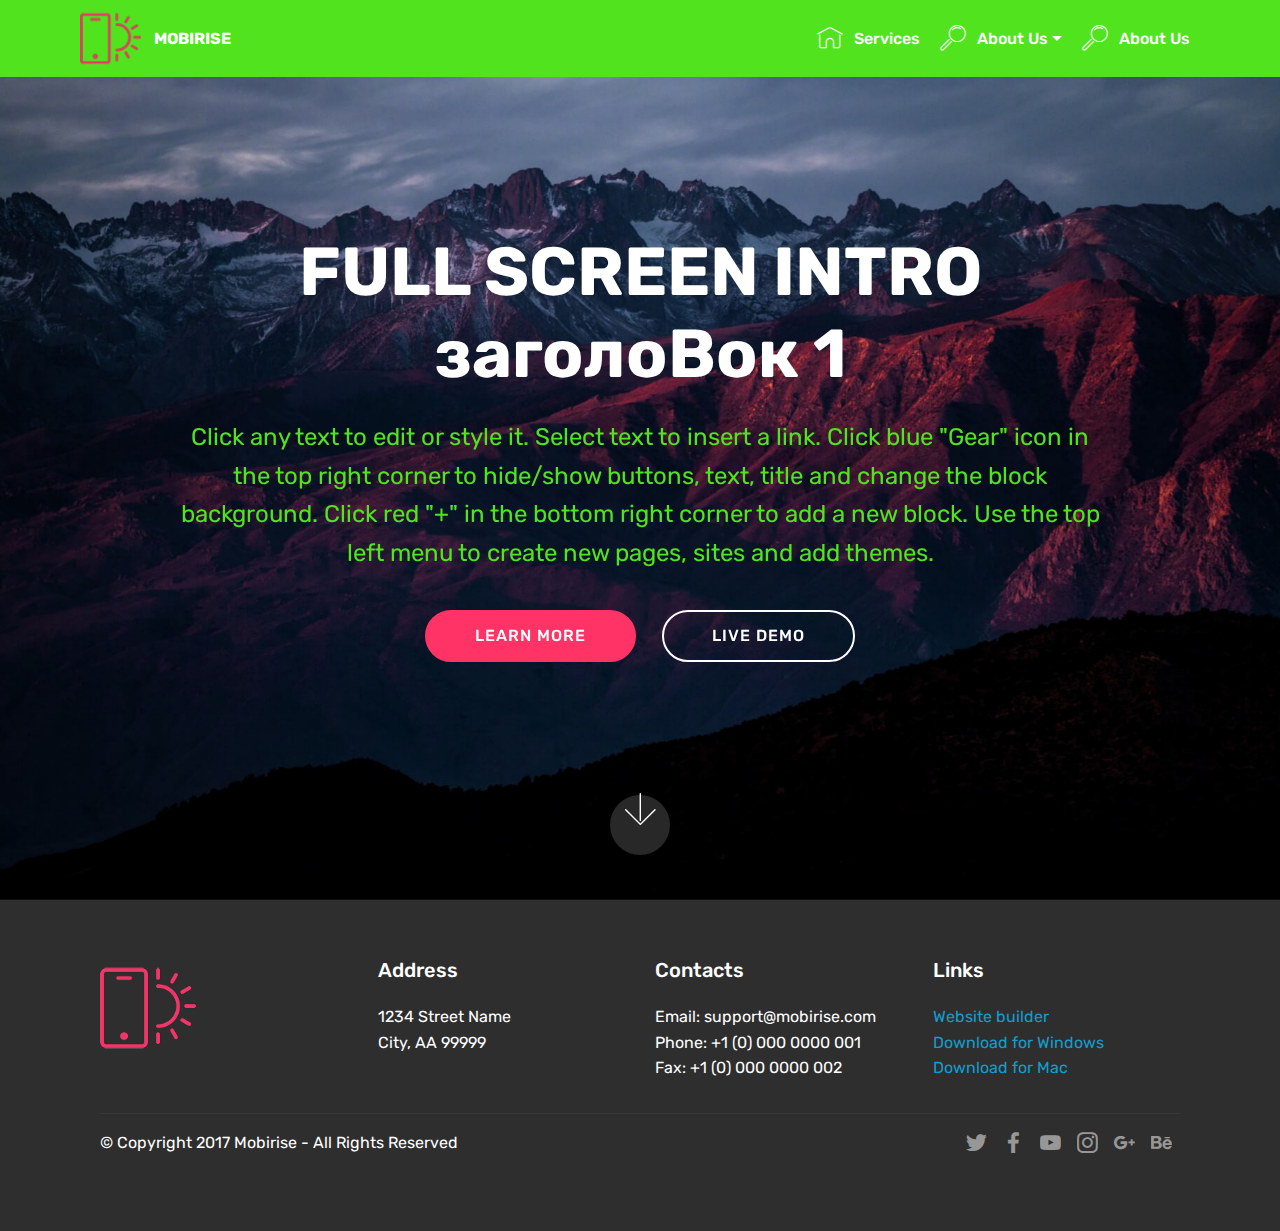
==== index.html @ ccd6b17e "create github pages" ====
<!DOCTYPE html>
<html >
<head>
  <!-- Site made with Mobirise Website Builder v4.7.7, https://mobirise.com -->
  <meta charset="UTF-8">
  <meta http-equiv="X-UA-Compatible" content="IE=edge">
  <meta name="generator" content="Mobirise v4.7.7, mobirise.com">
  <meta name="viewport" content="width=device-width, initial-scale=1, minimum-scale=1">
  <link rel="shortcut icon" href="assets/images/logo2.png" type="image/x-icon">
  <meta name="description" content="">
  <title>Home</title>
  <link rel="stylesheet" href="assets/web/assets/mobirise-icons/mobirise-icons.css">
  <link rel="stylesheet" href="assets/tether/tether.min.css">
  <link rel="stylesheet" href="assets/bootstrap/css/bootstrap.min.css">
  <link rel="stylesheet" href="assets/bootstrap/css/bootstrap-grid.min.css">
  <link rel="stylesheet" href="assets/bootstrap/css/bootstrap-reboot.min.css">
  <link rel="stylesheet" href="assets/socicon/css/styles.css">
  <link rel="stylesheet" href="assets/dropdown/css/style.css">
  <link rel="stylesheet" href="assets/theme/css/style.css">
  <link rel="stylesheet" href="assets/mobirise/css/mbr-additional.css" type="text/css">
  
  
  
</head>
<body>
  <section class="menu cid-qTkzRZLJNu" once="menu" id="menu1-0">

    

    <nav class="navbar navbar-expand beta-menu navbar-dropdown align-items-center navbar-fixed-top navbar-toggleable-sm">
        <button class="navbar-toggler navbar-toggler-right" type="button" data-toggle="collapse" data-target="#navbarSupportedContent" aria-controls="navbarSupportedContent" aria-expanded="false" aria-label="Toggle navigation">
            <div class="hamburger">
                <span></span>
                <span></span>
                <span></span>
                <span></span>
            </div>
        </button>
        <div class="menu-logo">
            <div class="navbar-brand">
                <span class="navbar-logo">
                    <a href="https://mobirise.com">
                         <img src="assets/images/logo2.png" alt="Mobirise" style="height: 3.8rem;">
                    </a>
                </span>
                <span class="navbar-caption-wrap">
                    <a class="navbar-caption text-white display-4" href="https://mobirise.com">
                        MOBIRISE
                    </a>
                </span>
            </div>
        </div>
        <div class="collapse navbar-collapse" id="navbarSupportedContent">
            <ul class="navbar-nav nav-dropdown nav-right" data-app-modern-menu="true"><li class="nav-item">
                    <a class="nav-link link text-white display-4" href="index.html">
                        <span class="mbri-home mbr-iconfont mbr-iconfont-btn"></span>
                        Services
                    </a>
                </li>
                <li class="nav-item dropdown">
                    <a class="nav-link link text-white dropdown-toggle display-4" href="https://mobirise.com" data-toggle="dropdown-submenu" aria-expanded="false">
                        <span class="mbri-search mbr-iconfont mbr-iconfont-btn"></span>
                        About Us
                    </a><div class="dropdown-menu"><a class="text-white dropdown-item display-4" href="https://mobirise.com">New Item</a></div>
                </li><li class="nav-item"><a class="nav-link link text-white display-4" href="page1.html" aria-expanded="false">
                        <span class="mbri-search mbr-iconfont mbr-iconfont-btn"></span>
                        About Us
                    </a></li></ul>
            
        </div>
    </nav>
</section>

<section class="engine"><a href="https://mobirise.me/v">free html templates</a></section><section class="cid-qTkA127IK8 mbr-fullscreen mbr-parallax-background" id="header2-1">

    

    

    <div class="container align-center">
        <div class="row justify-content-md-center">
            <div class="mbr-white col-md-10">
                <h1 class="mbr-section-title mbr-bold pb-3 mbr-fonts-style display-1">
                    FULL SCREEN INTRO<br>заголоВок 1 
                </h1>
                
                <p class="mbr-text pb-3 mbr-fonts-style display-5">
                    Click any text to edit or style it. Select text to insert a link. Click blue "Gear" icon in the top right corner to hide/show buttons, text, title and change the block background. Click red "+" in the bottom right corner to add a new block. Use the top left menu to create new pages, sites and add themes.
                </p>
                <div class="mbr-section-btn"><a class="btn btn-md btn-secondary display-4" href="https://mobirise.com">LEARN MORE</a>
                    <a class="btn btn-md btn-white-outline display-4" href="https://mobirise.com">LIVE DEMO</a></div>
            </div>
        </div>
    </div>
    <div class="mbr-arrow hidden-sm-down" aria-hidden="true">
        <a href="#next">
            <i class="mbri-down mbr-iconfont"></i>
        </a>
    </div>
</section>

<section class="cid-qTkAaeaxX5" id="footer1-2">

    

    

    <div class="container">
        <div class="media-container-row content text-white">
            <div class="col-12 col-md-3">
                <div class="media-wrap">
                    <a href="https://mobirise.com/">
                        <img src="assets/images/logo2.png" alt="Mobirise">
                    </a>
                </div>
            </div>
            <div class="col-12 col-md-3 mbr-fonts-style display-7">
                <h5 class="pb-3">
                    Address
                </h5>
                <p class="mbr-text">
                    1234 Street Name
                    <br>City, AA 99999
                </p>
            </div>
            <div class="col-12 col-md-3 mbr-fonts-style display-7">
                <h5 class="pb-3">
                    Contacts
                </h5>
                <p class="mbr-text">
                    Email: support@mobirise.com
                    <br>Phone: +1 (0) 000 0000 001
                    <br>Fax: +1 (0) 000 0000 002
                </p>
            </div>
            <div class="col-12 col-md-3 mbr-fonts-style display-7">
                <h5 class="pb-3">
                    Links
                </h5>
                <p class="mbr-text">
                    <a class="text-primary" href="https://mobirise.com/">Website builder</a>
                    <br><a class="text-primary" href="https://mobirise.com/mobirise-free-win.zip">Download for Windows</a>
                    <br><a class="text-primary" href="https://mobirise.com/mobirise-free-mac.zip">Download for Mac</a>
                </p>
            </div>
        </div>
        <div class="footer-lower">
            <div class="media-container-row">
                <div class="col-sm-12">
                    <hr>
                </div>
            </div>
            <div class="media-container-row mbr-white">
                <div class="col-sm-6 copyright">
                    <p class="mbr-text mbr-fonts-style display-7">
                        © Copyright 2017 Mobirise - All Rights Reserved
                    </p>
                </div>
                <div class="col-md-6">
                    <div class="social-list align-right">
                        <div class="soc-item">
                            <a href="https://twitter.com/mobirise" target="_blank">
                                <span class="socicon-twitter socicon mbr-iconfont mbr-iconfont-social"></span>
                            </a>
                        </div>
                        <div class="soc-item">
                            <a href="https://www.facebook.com/pages/Mobirise/1616226671953247" target="_blank">
                                <span class="socicon-facebook socicon mbr-iconfont mbr-iconfont-social"></span>
                            </a>
                        </div>
                        <div class="soc-item">
                            <a href="https://www.youtube.com/c/mobirise" target="_blank">
                                <span class="socicon-youtube socicon mbr-iconfont mbr-iconfont-social"></span>
                            </a>
                        </div>
                        <div class="soc-item">
                            <a href="https://instagram.com/mobirise" target="_blank">
                                <span class="socicon-instagram socicon mbr-iconfont mbr-iconfont-social"></span>
                            </a>
                        </div>
                        <div class="soc-item">
                            <a href="https://plus.google.com/u/0/+Mobirise" target="_blank">
                                <span class="socicon-googleplus socicon mbr-iconfont mbr-iconfont-social"></span>
                            </a>
                        </div>
                        <div class="soc-item">
                            <a href="https://www.behance.net/Mobirise" target="_blank">
                                <span class="socicon-behance socicon mbr-iconfont mbr-iconfont-social"></span>
                            </a>
                        </div>
                    </div>
                </div>
            </div>
        </div>
    </div>
</section>


  <script src="assets/web/assets/jquery/jquery.min.js"></script>
  <script src="assets/popper/popper.min.js"></script>
  <script src="assets/tether/tether.min.js"></script>
  <script src="assets/bootstrap/js/bootstrap.min.js"></script>
  <script src="assets/dropdown/js/script.min.js"></script>
  <script src="assets/touchswipe/jquery.touch-swipe.min.js"></script>
  <script src="assets/parallax/jarallax.min.js"></script>
  <script src="assets/smoothscroll/smooth-scroll.js"></script>
  <script src="assets/theme/js/script.js"></script>
  
  
</body>
</html>
---- assets/web/assets/mobirise-icons/mobirise-icons.css ----
@font-face {
  font-family: 'MobiriseIcons';
  src:  url('mobirise-icons.eot?spat4u');
  src:  url('mobirise-icons.eot?spat4u#iefix') format('embedded-opentype'),
    url('mobirise-icons.ttf?spat4u') format('truetype'),
    url('mobirise-icons.woff?spat4u') format('woff'),
    url('mobirise-icons.svg?spat4u#MobiriseIcons') format('svg');
  font-weight: normal;
  font-style: normal;
}

[class^="mbri-"], [class*=" mbri-"] {
  /* use !important to prevent issues with browser extensions that change fonts */
  font-family: MobiriseIcons !important;
  speak: none;
  font-style: normal;
  font-weight: normal;
  font-variant: normal;
  text-transform: none;
  line-height: 1;

  /* Better Font Rendering =========== */
  -webkit-font-smoothing: antialiased;
  -moz-osx-font-smoothing: grayscale;
}

.mbri-add-submenu:before {
  content: "\e900";
}
.mbri-alert:before {
  content: "\e901";
}
.mbri-align-center:before {
  content: "\e902";
}
.mbri-align-justify:before {
  content: "\e903";
}
.mbri-align-left:before {
  content: "\e904";
}
.mbri-align-right:before {
  content: "\e905";
}
.mbri-android:before {
  content: "\e906";
}
.mbri-apple:before {
  content: "\e907";
}
.mbri-arrow-down:before {
  content: "\e908";
}
.mbri-arrow-next:before {
  content: "\e909";
}
.mbri-arrow-prev:before {
  content: "\e90a";
}
.mbri-arrow-up:before {
  content: "\e90b";
}
.mbri-bold:before {
  content: "\e90c";
}
.mbri-bookmark:before {
  content: "\e90d";
}
.mbri-bootstrap:before {
  content: "\e90e";
}
.mbri-briefcase:before {
  content: "\e90f";
}
.mbri-browse:before {
  content: "\e910";
}
.mbri-bulleted-list:before {
  content: "\e911";
}
.mbri-calendar:before {
  content: "\e912";
}
.mbri-camera:before {
  content: "\e913";
}
.mbri-cart-add:before {
  content: "\e914";
}
.mbri-cart-full:before {
  content: "\e915";
}
.mbri-cash:before {
  content: "\e916";
}
.mbri-change-style:before {
  content: "\e917";
}
.mbri-chat:before {
  content: "\e918";
}
.mbri-clock:before {
  content: "\e919";
}
.mbri-close:before {
  content: "\e91a";
}
.mbri-cloud:before {
  content: "\e91b";
}
.mbri-code:before {
  content: "\e91c";
}
.mbri-contact-form:before {
  content: "\e91d";
}
.mbri-credit-card:before {
  content: "\e91e";
}
.mbri-cursor-click:before {
  content: "\e91f";
}
.mbri-cust-feedback:before {
  content: "\e920";
}
.mbri-database:before {
  content: "\e921";
}
.mbri-delivery:before {
  content: "\e922";
}
.mbri-desktop:before {
  content: "\e923";
}
.mbri-devices:before {
  content: "\e924";
}
.mbri-down:before {
  content: "\e925";
}
.mbri-download:before {
  content: "\e989";
}
.mbri-drag-n-drop:before {
  content: "\e927";
}
.mbri-drag-n-drop2:before {
  content: "\e928";
}
.mbri-edit:before {
  content: "\e929";
}
.mbri-edit2:before {
  content: "\e92a";
}
.mbri-error:before {
  content: "\e92b";
}
.mbri-extension:before {
  content: "\e92c";
}
.mbri-features:before {
  content: "\e92d";
}
.mbri-file:before {
  content: "\e92e";
}
.mbri-flag:before {
  content: "\e92f";
}
.mbri-folder:before {
  content: "\e930";
}
.mbri-gift:before {
  content: "\e931";
}
.mbri-github:before {
  content: "\e932";
}
.mbri-globe:before {
  content: "\e933";
}
.mbri-globe-2:before {
  content: "\e934";
}
.mbri-growing-chart:before {
  content: "\e935";
}
.mbri-hearth:before {
  content: "\e936";
}
.mbri-help:before {
  content: "\e937";
}
.mbri-home:before {
  content: "\e938";
}
.mbri-hot-cup:before {
  content: "\e939";
}
.mbri-idea:before {
  content: "\e93a";
}
.mbri-image-gallery:before {
  content: "\e93b";
}
.mbri-image-slider:before {
  content: "\e93c";
}
.mbri-info:before {
  content: "\e93d";
}
.mbri-italic:before {
  content: "\e93e";
}
.mbri-key:before {
  content: "\e93f";
}
.mbri-laptop:before {
  content: "\e940";
}
.mbri-layers:before {
  content: "\e941";
}
.mbri-left-right:before {
  content: "\e942";
}
.mbri-left:before {
  content: "\e943";
}
.mbri-letter:before {
  content: "\e944";
}
.mbri-like:before {
  content: "\e945";
}
.mbri-link:before {
  content: "\e946";
}
.mbri-lock:before {
  content: "\e947";
}
.mbri-login:before {
  content: "\e948";
}
.mbri-logout:before {
  content: "\e949";
}
.mbri-magic-stick:before {
  content: "\e94a";
}
.mbri-map-pin:before {
  content: "\e94b";
}
.mbri-menu:before {
  content: "\e94c";
}
.mbri-mobile:before {
  content: "\e94d";
}
.mbri-mobile2:before {
  content: "\e94e";
}
.mbri-mobirise:before {
  content: "\e94f";
}
.mbri-more-horizontal:before {
  content: "\e950";
}
.mbri-more-vertical:before {
  content: "\e951";
}
.mbri-music:before {
  content: "\e952";
}
.mbri-new-file:before {
  content: "\e953";
}
.mbri-numbered-list:before {
  content: "\e954";
}
.mbri-opened-folder:before {
  content: "\e955";
}
.mbri-pages:before {
  content: "\e956";
}
.mbri-paper-plane:before {
  content: "\e957";
}
.mbri-paperclip:before {
  content: "\e958";
}
.mbri-photo:before {
  content: "\e959";
}
.mbri-photos:before {
  content: "\e95a";
}
.mbri-pin:before {
  content: "\e95b";
}
.mbri-play:before {
  content: "\e95c";
}
.mbri-plus:before {
  content: "\e95d";
}
.mbri-preview:before {
  content: "\e95e";
}
.mbri-print:before {
  content: "\e95f";
}
.mbri-protect:before {
  content: "\e960";
}
.mbri-question:before {
  content: "\e961";
}
.mbri-quote-left:before {
  content: "\e962";
}
.mbri-quote-right:before {
  content: "\e963";
}
.mbri-refresh:before {
  content: "\e964";
}
.mbri-responsive:before {
  content: "\e965";
}
.mbri-right:before {
  content: "\e966";
}
.mbri-rocket:before {
  content: "\e967";
}
.mbri-sad-face:before {
  content: "\e968";
}
.mbri-sale:before {
  content: "\e969";
}
.mbri-save:before {
  content: "\e96a";
}
.mbri-search:before {
  content: "\e96b";
}
.mbri-setting:before {
  content: "\e96c";
}
.mbri-setting2:before {
  content: "\e96d";
}
.mbri-setting3:before {
  content: "\e96e";
}
.mbri-share:before {
  content: "\e96f";
}
.mbri-shopping-bag:before {
  content: "\e970";
}
.mbri-shopping-basket:before {
  content: "\e971";
}
.mbri-shopping-cart:before {
  content: "\e972";
}
.mbri-sites:before {
  content: "\e973";
}
.mbri-smile-face:before {
  content: "\e974";
}
.mbri-speed:before {
  content: "\e975";
}
.mbri-star:before {
  content: "\e976";
}
.mbri-success:before {
  content: "\e977";
}
.mbri-sun:before {
  content: "\e978";
}
.mbri-sun2:before {
  content: "\e979";
}
.mbri-tablet:before {
  content: "\e97a";
}
.mbri-tablet-vertical:before {
  content: "\e97b";
}
.mbri-target:before {
  content: "\e97c";
}
.mbri-timer:before {
  content: "\e97d";
}
.mbri-to-ftp:before {
  content: "\e97e";
}
.mbri-to-local-drive:before {
  content: "\e97f";
}
.mbri-touch-swipe:before {
  content: "\e980";
}
.mbri-touch:before {
  content: "\e981";
}
.mbri-trash:before {
  content: "\e982";
}
.mbri-underline:before {
  content: "\e983";
}
.mbri-unlink:before {
  content: "\e984";
}
.mbri-unlock:before {
  content: "\e985";
}
.mbri-up-down:before {
  content: "\e986";
}
.mbri-up:before {
  content: "\e987";
}
.mbri-update:before {
  content: "\e988";
}
.mbri-upload:before {
 content: "\e926"; 
}
.mbri-user:before {
  content: "\e98a";
}
.mbri-user2:before {
  content: "\e98b";
}
.mbri-users:before {
  content: "\e98c";
}
.mbri-video:before {
  content: "\e98d";
}
.mbri-video-play:before {
  content: "\e98e";
}
.mbri-watch:before {
  content: "\e98f";
}
.mbri-website-theme:before {
  content: "\e990";
}
.mbri-wifi:before {
  content: "\e991";
}
.mbri-windows:before {
  content: "\e992";
}
.mbri-zoom-out:before {
  content: "\e993";
}
.mbri-redo:before {
  content: "\e994";
}
.mbri-undo:before {
  content: "\e995";
}
---- assets/socicon/css/styles.css ----
@charset "UTF-8";

@font-face {
  font-family: "socicon";
  src:url("../fonts/socicon.eot");
  src:url("../fonts/socicon.eot?#iefix") format("embedded-opentype"),
    url("../fonts/socicon.woff") format("woff"),
    url("../fonts/socicon.ttf") format("truetype"),
    url("../fonts/socicon.svg#socicon") format("svg");
  font-weight: normal;
  font-style: normal;

}

[data-icon]:before {
  font-family: "socicon" !important;
  content: attr(data-icon);
  font-style: normal !important;
  font-weight: normal !important;
  font-variant: normal !important;
  text-transform: none !important;
  speak: none;
  line-height: 1;
  -webkit-font-smoothing: antialiased;
  -moz-osx-font-smoothing: grayscale;
}

[class^="socicon-"]:before,
[class*=" socicon-"]:before {
  font-family: "socicon" !important;
  font-style: normal !important;
  font-weight: normal !important;
  font-variant: normal !important;
  text-transform: none !important;
  speak: none;
  line-height: 1;
  -webkit-font-smoothing: antialiased;
  -moz-osx-font-smoothing: grayscale;
}

.socicon-modelmayhem:before {
  content: "\e000";
}
.socicon-mixcloud:before {
  content: "\e001";
}
.socicon-drupal:before {
  content: "\e002";
}
.socicon-swarm:before {
  content: "\e003";
}
.socicon-istock:before {
  content: "\e004";
}
.socicon-yammer:before {
  content: "\e005";
}
.socicon-ello:before {
  content: "\e006";
}
.socicon-stackoverflow:before {
  content: "\e007";
}
.socicon-persona:before {
  content: "\e008";
}
.socicon-triplej:before {
  content: "\e009";
}
.socicon-houzz:before {
  content: "\e00a";
}
.socicon-rss:before {
  content: "\e00b";
}
.socicon-paypal:before {
  content: "\e00c";
}
.socicon-odnoklassniki:before {
  content: "\e00d";
}
.socicon-airbnb:before {
  content: "\e00e";
}
.socicon-periscope:before {
  content: "\e00f";
}
.socicon-outlook:before {
  content: "\e010";
}
.socicon-coderwall:before {
  content: "\e011";
}
.socicon-tripadvisor:before {
  content: "\e012";
}
.socicon-appnet:before {
  content: "\e013";
}
.socicon-goodreads:before {
  content: "\e014";
}
.socicon-tripit:before {
  content: "\e015";
}
.socicon-lanyrd:before {
  content: "\e016";
}
.socicon-slideshare:before {
  content: "\e017";
}
.socicon-buffer:before {
  content: "\e018";
}
.socicon-disqus:before {
  content: "\e019";
}
.socicon-vkontakte:before {
  content: "\e01a";
}
.socicon-whatsapp:before {
  content: "\e01b";
}
.socicon-patreon:before {
  content: "\e01c";
}
.socicon-storehouse:before {
  content: "\e01d";
}
.socicon-pocket:before {
  content: "\e01e";
}
.socicon-mail:before {
  content: "\e01f";
}
.socicon-blogger:before {
  content: "\e020";
}
.socicon-technorati:before {
  content: "\e021";
}
.socicon-reddit:before {
  content: "\e022";
}
.socicon-dribbble:before {
  content: "\e023";
}
.socicon-stumbleupon:before {
  content: "\e024";
}
.socicon-digg:before {
  content: "\e025";
}
.socicon-envato:before {
  content: "\e026";
}
.socicon-behance:before {
  content: "\e027";
}
.socicon-delicious:before {
  content: "\e028";
}
.socicon-deviantart:before {
  content: "\e029";
}
.socicon-forrst:before {
  content: "\e02a";
}
.socicon-play:before {
  content: "\e02b";
}
.socicon-zerply:before {
  content: "\e02c";
}
.socicon-wikipedia:before {
  content: "\e02d";
}
.socicon-apple:before {
  content: "\e02e";
}
.socicon-flattr:before {
  content: "\e02f";
}
.socicon-github:before {
  content: "\e030";
}
.socicon-renren:before {
  content: "\e031";
}
.socicon-friendfeed:before {
  content: "\e032";
}
.socicon-newsvine:before {
  content: "\e033";
}
.socicon-identica:before {
  content: "\e034";
}
.socicon-bebo:before {
  content: "\e035";
}
.socicon-zynga:before {
  content: "\e036";
}
.socicon-steam:before {
  content: "\e037";
}
.socicon-xbox:before {
  content: "\e038";
}
.socicon-windows:before {
  content: "\e039";
}
.socicon-qq:before {
  content: "\e03a";
}
.socicon-douban:before {
  content: "\e03b";
}
.socicon-meetup:before {
  content: "\e03c";
}
.socicon-playstation:before {
  content: "\e03d";
}
.socicon-android:before {
  content: "\e03e";
}
.socicon-snapchat:before {
  content: "\e03f";
}
.socicon-twitter:before {
  content: "\e040";
}
.socicon-facebook:before {
  content: "\e041";
}
.socicon-googleplus:before {
  content: "\e042";
}
.socicon-pinterest:before {
  content: "\e043";
}
.socicon-foursquare:before {
  content: "\e044";
}
.socicon-yahoo:before {
  content: "\e045";
}
.socicon-skype:before {
  content: "\e046";
}
.socicon-yelp:before {
  content: "\e047";
}
.socicon-feedburner:before {
  content: "\e048";
}
.socicon-linkedin:before {
  content: "\e049";
}
.socicon-viadeo:before {
  content: "\e04a";
}
.socicon-xing:before {
  content: "\e04b";
}
.socicon-myspace:before {
  content: "\e04c";
}
.socicon-soundcloud:before {
  content: "\e04d";
}
.socicon-spotify:before {
  content: "\e04e";
}
.socicon-grooveshark:before {
  content: "\e04f";
}
.socicon-lastfm:before {
  content: "\e050";
}
.socicon-youtube:before {
  content: "\e051";
}
.socicon-vimeo:before {
  content: "\e052";
}
.socicon-dailymotion:before {
  content: "\e053";
}
.socicon-vine:before {
  content: "\e054";
}
.socicon-flickr:before {
  content: "\e055";
}
.socicon-500px:before {
  content: "\e056";
}
.socicon-wordpress:before {
  content: "\e058";
}
.socicon-tumblr:before {
  content: "\e059";
}
.socicon-twitch:before {
  content: "\e05a";
}
.socicon-8tracks:before {
  content: "\e05b";
}
.socicon-amazon:before {
  content: "\e05c";
}
.socicon-icq:before {
  content: "\e05d";
}
.socicon-smugmug:before {
  content: "\e05e";
}
.socicon-ravelry:before {
  content: "\e05f";
}
.socicon-weibo:before {
  content: "\e060";
}
.socicon-baidu:before {
  content: "\e061";
}
.socicon-angellist:before {
  content: "\e062";
}
.socicon-ebay:before {
  content: "\e063";
}
.socicon-imdb:before {
  content: "\e064";
}
.socicon-stayfriends:before {
  content: "\e065";
}
.socicon-residentadvisor:before {
  content: "\e066";
}
.socicon-google:before {
  content: "\e067";
}
.socicon-yandex:before {
  content: "\e068";
}
.socicon-sharethis:before {
  content: "\e069";
}
.socicon-bandcamp:before {
  content: "\e06a";
}
.socicon-itunes:before {
  content: "\e06b";
}
.socicon-deezer:before {
  content: "\e06c";
}
.socicon-telegram:before {
  content: "\e06e";
}
.socicon-openid:before {
  content: "\e06f";
}
.socicon-amplement:before {
  content: "\e070";
}
.socicon-viber:before {
  content: "\e071";
}
.socicon-zomato:before {
  content: "\e072";
}
.socicon-draugiem:before {
  content: "\e074";
}
.socicon-endomodo:before {
  content: "\e075";
}
.socicon-filmweb:before {
  content: "\e076";
}
.socicon-stackexchange:before {
  content: "\e077";
}
.socicon-wykop:before {
  content: "\e078";
}
.socicon-teamspeak:before {
  content: "\e079";
}
.socicon-teamviewer:before {
  content: "\e07a";
}
.socicon-ventrilo:before {
  content: "\e07b";
}
.socicon-younow:before {
  content: "\e07c";
}
.socicon-raidcall:before {
  content: "\e07d";
}
.socicon-mumble:before {
  content: "\e07e";
}
.socicon-medium:before {
  content: "\e06d";
}
.socicon-bebee:before {
  content: "\e07f";
}
.socicon-hitbox:before {
  content: "\e080";
}
.socicon-reverbnation:before {
  content: "\e081";
}
.socicon-formulr:before {
  content: "\e082";
}
.socicon-instagram:before {
  content: "\e057";
}
.socicon-battlenet:before {
  content: "\e083";
}
.socicon-chrome:before {
  content: "\e084";
}
.socicon-discord:before {
  content: "\e086";
}
.socicon-issuu:before {
  content: "\e087";
}
.socicon-macos:before {
  content: "\e088";
}
.socicon-firefox:before {
  content: "\e089";
}
.socicon-opera:before {
  content: "\e08d";
}
.socicon-keybase:before {
  content: "\e090";
}
.socicon-alliance:before {
  content: "\e091";
}
.socicon-livejournal:before {
  content: "\e092";
}
.socicon-googlephotos:before {
  content: "\e093";
}
.socicon-horde:before {
  content: "\e094";
}
.socicon-etsy:before {
  content: "\e095";
}
.socicon-zapier:before {
  content: "\e096";
}
.socicon-google-scholar:before {
  content: "\e097";
}
.socicon-researchgate:before {
  content: "\e098";
}
.socicon-wechat:before {
  content: "\e099";
}
.socicon-strava:before {
  content: "\e09a";
}
.socicon-line:before {
  content: "\e09b";
}
.socicon-lyft:before {
  content: "\e09c";
}
.socicon-uber:before {
  content: "\e09d";
}
.socicon-songkick:before {
  content: "\e09e";
}
.socicon-viewbug:before {
  content: "\e09f";
}
.socicon-googlegroups:before {
  content: "\e0a0";
}
.socicon-quora:before {
  content: "\e073";
}
.socicon-diablo:before {
  content: "\e085";
}
.socicon-blizzard:before {
  content: "\e0a1";
}
.socicon-hearthstone:before {
  content: "\e08b";
}
.socicon-heroes:before {
  content: "\e08a";
}
.socicon-overwatch:before {
  content: "\e08c";
}
.socicon-warcraft:before {
  content: "\e08e";
}
.socicon-starcraft:before {
  content: "\e08f";
}
.socicon-beam:before {
  content: "\e0a2";
}
.socicon-curse:before {
  content: "\e0a3";
}
.socicon-player:before {
  content: "\e0a4";
}
.socicon-streamjar:before {
  content: "\e0a5";
}
.socicon-nintendo:before {
  content: "\e0a6";
}
.socicon-hellocoton:before {
  content: "\e0a7";
}
---- assets/dropdown/css/style.css ----
.navbar-dropdown {
  left: 0;
  padding: 0;
  position: absolute;
  right: 0;
  top: 0;
  transition: all 0.45s ease;
  z-index: 1030;
  background: #282828; }
  .navbar-dropdown .navbar-logo {
    margin-right: 0.8rem;
    transition: margin 0.3s ease-in-out;
    vertical-align: middle; }
    .navbar-dropdown .navbar-logo img {
      height: 3.125rem;
      transition: all 0.3s ease-in-out; }
    .navbar-dropdown .navbar-logo.mbr-iconfont {
      font-size: 3.125rem;
      line-height: 3.125rem; }
  .navbar-dropdown .navbar-caption {
    font-weight: 700;
    white-space: normal;
    vertical-align: -4px;
    line-height: 3.125rem !important; }
    .navbar-dropdown .navbar-caption, .navbar-dropdown .navbar-caption:hover {
      color: inherit;
      text-decoration: none; }
  .navbar-dropdown .mbr-iconfont + .navbar-caption {
    vertical-align: -1px; }
  .navbar-dropdown.navbar-fixed-top {
    position: fixed; }
  .navbar-dropdown .navbar-brand span {
    vertical-align: -4px; }
  .navbar-dropdown.bg-color.transparent {
    background: none; }
  .navbar-dropdown.navbar-short .navbar-brand {
    padding: 0.625rem 0; }
    .navbar-dropdown.navbar-short .navbar-brand span {
      vertical-align: -1px; }
  .navbar-dropdown.navbar-short .navbar-caption {
    line-height: 2.375rem !important;
    vertical-align: -2px; }
  .navbar-dropdown.navbar-short .navbar-logo {
    margin-right: 0.5rem; }
    .navbar-dropdown.navbar-short .navbar-logo img {
      height: 2.375rem; }
    .navbar-dropdown.navbar-short .navbar-logo.mbr-iconfont {
      font-size: 2.375rem;
      line-height: 2.375rem; }
  .navbar-dropdown.navbar-short .mbr-table-cell {
    height: 3.625rem; }
  .navbar-dropdown .navbar-close {
    left: 0.6875rem;
    position: fixed;
    top: 0.75rem;
    z-index: 1000; }
  .navbar-dropdown .hamburger-icon {
    content: "";
    display: inline-block;
    vertical-align: middle;
    width: 16px;
    -webkit-box-shadow: 0 -6px 0 1px #282828,0 0 0 1px #282828,0 6px 0 1px #282828;
    -moz-box-shadow: 0 -6px 0 1px #282828,0 0 0 1px #282828,0 6px 0 1px #282828;
    box-shadow: 0 -6px 0 1px #282828,0 0 0 1px #282828,0 6px 0 1px #282828; }

.dropdown-menu .dropdown-toggle[data-toggle="dropdown-submenu"]::after {
  border-bottom: 0.35em solid transparent;
  border-left: 0.35em solid;
  border-right: 0;
  border-top: 0.35em solid transparent;
  margin-left: 0.3rem; }

.dropdown-menu .dropdown-item:focus {
  outline: 0; }

.nav-dropdown {
  font-size: 0.75rem;
  font-weight: 500;
  height: auto !important; }
  .nav-dropdown .nav-btn {
    padding-left: 1rem; }
  .nav-dropdown .link {
    margin: .667em 1.667em;
    font-weight: 500;
    padding: 0;
    transition: color .2s ease-in-out; }
    .nav-dropdown .link.dropdown-toggle {
      margin-right: 2.583em; }
      .nav-dropdown .link.dropdown-toggle::after {
        margin-left: .25rem;
        border-top: 0.35em solid;
        border-right: 0.35em solid transparent;
        border-left: 0.35em solid transparent;
        border-bottom: 0; }
      .nav-dropdown .link.dropdown-toggle[aria-expanded="true"] {
        margin: 0;
        padding: 0.667em 3.263em  0.667em 1.667em; }
  .nav-dropdown .link::after,
  .nav-dropdown .dropdown-item::after {
    color: inherit; }
  .nav-dropdown .btn {
    font-size: 0.75rem;
    font-weight: 700;
    letter-spacing: 0;
    margin-bottom: 0;
    padding-left: 1.25rem;
    padding-right: 1.25rem; }
  .nav-dropdown .dropdown-menu {
    border-radius: 0;
    border: 0;
    left: 0;
    margin: 0;
    padding-bottom: 1.25rem;
    padding-top: 1.25rem;
    position: relative; }
  .nav-dropdown .dropdown-submenu {
    margin-left: 0.125rem;
    top: 0; }
  .nav-dropdown .dropdown-item {
    font-weight: 500;
    line-height: 2;
    padding: 0.3846em 4.615em 0.3846em 1.5385em;
    position: relative;
    transition: color .2s ease-in-out, background-color .2s ease-in-out; }
    .nav-dropdown .dropdown-item::after {
      margin-top: -0.3077em;
      position: absolute;
      right: 1.1538em;
      top: 50%; }
    .nav-dropdown .dropdown-item:focus, .nav-dropdown .dropdown-item:hover {
      background: none; }

@media (max-width: 767px) {
  .nav-dropdown.navbar-toggleable-sm {
    bottom: 0;
    display: none;
    left: 0;
    overflow-x: hidden;
    position: fixed;
    top: 0;
    transform: translateX(-100%);
    -ms-transform: translateX(-100%);
    -webkit-transform: translateX(-100%);
    width: 18.75rem;
    z-index: 999; } }
.nav-dropdown.navbar-toggleable-xl {
  bottom: 0;
  display: none;
  left: 0;
  overflow-x: hidden;
  position: fixed;
  top: 0;
  transform: translateX(-100%);
  -ms-transform: translateX(-100%);
  -webkit-transform: translateX(-100%);
  width: 18.75rem;
  z-index: 999; }

.nav-dropdown-sm {
  display: block !important;
  overflow-x: hidden;
  overflow: auto;
  padding-top: 3.875rem; }
  .nav-dropdown-sm::after {
    content: "";
    display: block;
    height: 3rem;
    width: 100%; }
  .nav-dropdown-sm.collapse.in ~ .navbar-close {
    display: block !important; }
  .nav-dropdown-sm.collapsing, .nav-dropdown-sm.collapse.in {
    transform: translateX(0);
    -ms-transform: translateX(0);
    -webkit-transform: translateX(0);
    transition: all 0.25s ease-out;
    -webkit-transition: all 0.25s ease-out;
    background: #282828; }
  .nav-dropdown-sm.collapsing[aria-expanded="false"] {
    transform: translateX(-100%);
    -ms-transform: translateX(-100%);
    -webkit-transform: translateX(-100%); }
  .nav-dropdown-sm .nav-item {
    display: block;
    margin-left: 0 !important;
    padding-left: 0; }
  .nav-dropdown-sm .link,
  .nav-dropdown-sm .dropdown-item {
    border-top: 1px dotted rgba(255, 255, 255, 0.1);
    font-size: 0.8125rem;
    line-height: 1.6;
    margin: 0 !important;
    padding: 0.875rem 2.4rem 0.875rem 1.5625rem !important;
    position: relative;
    white-space: normal; }
    .nav-dropdown-sm .link:focus, .nav-dropdown-sm .link:hover,
    .nav-dropdown-sm .dropdown-item:focus,
    .nav-dropdown-sm .dropdown-item:hover {
      background: rgba(0, 0, 0, 0.2) !important;
      color: #c0a375; }
  .nav-dropdown-sm .nav-btn {
    position: relative;
    padding: 1.5625rem 1.5625rem 0 1.5625rem; }
    .nav-dropdown-sm .nav-btn::before {
      border-top: 1px dotted rgba(255, 255, 255, 0.1);
      content: "";
      left: 0;
      position: absolute;
      top: 0;
      width: 100%; }
    .nav-dropdown-sm .nav-btn + .nav-btn {
      padding-top: 0.625rem; }
      .nav-dropdown-sm .nav-btn + .nav-btn::before {
        display: none; }
  .nav-dropdown-sm .btn {
    padding: 0.625rem 0; }
  .nav-dropdown-sm .dropdown-toggle[data-toggle="dropdown-submenu"]::after {
    margin-left: .25rem;
    border-top: 0.35em solid;
    border-right: 0.35em solid transparent;
    border-left: 0.35em solid transparent;
    border-bottom: 0; }
  .nav-dropdown-sm .dropdown-toggle[data-toggle="dropdown-submenu"][aria-expanded="true"]::after {
    border-top: 0;
    border-right: 0.35em solid transparent;
    border-left: 0.35em solid transparent;
    border-bottom: 0.35em solid; }
  .nav-dropdown-sm .dropdown-menu {
    margin: 0;
    padding: 0;
    position: relative;
    top: 0;
    left: 0;
    width: 100%;
    border: 0;
    float: none;
    border-radius: 0;
    background: none; }
  .nav-dropdown-sm .dropdown-submenu {
    left: 100%;
    margin-left: 0.125rem;
    margin-top: -1.25rem;
    top: 0; }

.navbar-toggleable-sm .nav-dropdown .dropdown-menu {
  position: absolute; }

.navbar-toggleable-sm .nav-dropdown .dropdown-submenu {
  left: 100%;
  margin-left: 0.125rem;
  margin-top: -1.25rem;
  top: 0; }

.navbar-toggleable-sm.opened .nav-dropdown .dropdown-menu {
  position: relative; }

.navbar-toggleable-sm.opened .nav-dropdown .dropdown-submenu {
  left: 0;
  margin-left: 00rem;
  margin-top: 0rem;
  top: 0; }

.is-builder .nav-dropdown.collapsing {
  transition: none !important; }

/*# sourceMappingURL=style.css.map */
---- assets/theme/css/style.css ----
/*!
 * Mobirise v4 theme (https://mobirise.com/)
 * Copyright 2017 Mobirise
 */
section {
  background-color: #eeeeee; }

section,
.container,
.container-fluid {
  position: relative;
  word-wrap: break-word; }

a.mbr-iconfont:hover {
  text-decoration: none; }

.article .lead p, .article .lead ul, .article .lead ol, .article .lead pre, .article .lead blockquote {
  margin-bottom: 0; }

a {
  font-style: normal;
  font-weight: 400;
  cursor: pointer; }
  a, a:hover {
    text-decoration: none; }

figure {
  margin-bottom: 0; }

body {
  color: #232323; }

h1, h2, h3, h4, h5, h6,
.h1, .h2, .h3, .h4, .h5, .h6,
.display-1, .display-2, .display-3, .display-4 {
  line-height: 1;
  word-break: break-word;
  word-wrap: break-word; }

b, strong {
  font-weight: bold; }

blockquote {
  padding: 10px 0 10px 20px;
  position: relative;
  border-left: 2px solid;
  border-color: #ff3366; }

input:-webkit-autofill, input:-webkit-autofill:hover, input:-webkit-autofill:focus, input:-webkit-autofill:active {
  transition-delay: 9999s;
  transition-property: background-color, color; }

textarea[type="hidden"] {
  display: none; }

body {
  position: relative; }

section {
  background-position: 50% 50%;
  background-repeat: no-repeat;
  background-size: cover; }
  section .mbr-background-video,
  section .mbr-background-video-preview {
    position: absolute;
    bottom: 0;
    left: 0;
    right: 0;
    top: 0; }

.hidden {
  visibility: hidden; }

.mbr-z-index20 {
  z-index: 20; }

/*! Base colors */
.mbr-white {
  color: #ffffff; }

.mbr-black {
  color: #000000; }

.mbr-bg-white {
  background-color: #ffffff; }

.mbr-bg-black {
  background-color: #000000; }

/*! Text-aligns */
.align-left {
  text-align: left; }

.align-center {
  text-align: center; }

.align-right {
  text-align: right; }

@media (max-width: 767px) {
  .align-left, .align-center, .align-right, .mbr-section-btn, .mbr-section-title {
    text-align: center; } }
/*! Font-weight  */
.mbr-light {
  font-weight: 300; }

.mbr-regular {
  font-weight: 400; }

.mbr-semibold {
  font-weight: 500; }

.mbr-bold {
  font-weight: 700; }

/*! Media  */
.media-size-item {
  -webkit-flex: 1 1 auto;
  -moz-flex: 1 1 auto;
  -ms-flex: 1 1 auto;
  -o-flex: 1 1 auto;
  flex: 1 1 auto; }

.media-content {
  -webkit-flex-basis: 100%;
  flex-basis: 100%; }

.media-container-row {
  display: -ms-flexbox;
  display: -webkit-flex;
  display: flex;
  -webkit-flex-direction: row;
  -ms-flex-direction: row;
  flex-direction: row;
  -webkit-flex-wrap: wrap;
  -ms-flex-wrap: wrap;
  flex-wrap: wrap;
  -webkit-justify-content: center;
  -ms-flex-pack: center;
  justify-content: center;
  -webkit-align-content: center;
  -ms-flex-line-pack: center;
  align-content: center;
  -webkit-align-items: start;
  -ms-flex-align: start;
  align-items: start; }
  .media-container-row .media-size-item {
    width: 400px; }

.media-container-column {
  display: -ms-flexbox;
  display: -webkit-flex;
  display: flex;
  -webkit-flex-direction: column;
  -ms-flex-direction: column;
  flex-direction: column;
  -webkit-flex-wrap: wrap;
  -ms-flex-wrap: wrap;
  flex-wrap: wrap;
  -webkit-justify-content: center;
  -ms-flex-pack: center;
  justify-content: center;
  -webkit-align-content: center;
  -ms-flex-line-pack: center;
  align-content: center;
  -webkit-align-items: stretch;
  -ms-flex-align: stretch;
  align-items: stretch; }
  .media-container-column > * {
    width: 100%; }

@media (min-width: 992px) {
  .media-container-row {
    -webkit-flex-wrap: nowrap;
    -ms-flex-wrap: nowrap;
    flex-wrap: nowrap; } }
figure {
  overflow: hidden; }

figure[mbr-media-size] {
  transition: width 0.1s; }

.mbr-figure img, .mbr-figure iframe {
  display: block;
  width: 100%; }

.card {
  background-color: transparent;
  border: none; }

.card-img {
  text-align: center;
  flex-shrink: 0; }

.media {
  max-width: 100%;
  margin: 0 auto; }

.mbr-figure {
  -ms-flex-item-align: center;
  -ms-grid-row-align: center;
  -webkit-align-self: center;
  align-self: center; }

.media-container > div {
  max-width: 100%; }

.mbr-figure img, .card-img img {
  width: 100%; }

@media (max-width: 991px) {
  .media-size-item {
    width: auto !important; }

  .media {
    width: auto; }

  .mbr-figure {
    width: 100% !important; } }
/*! Buttons */
.mbr-section-btn {
  margin-left: -.25rem;
  margin-right: -.25rem;
  font-size: 0; }

nav .mbr-section-btn {
  margin-left: 0rem;
  margin-right: 0rem; }

/*! Btn icon margin */
.btn .mbr-iconfont, .btn.btn-sm .mbr-iconfont {
  cursor: pointer;
  margin-right: 0.5rem; }

.btn.btn-md .mbr-iconfont, .btn.btn-md .mbr-iconfont {
  margin-right: 0.8rem; }

.mbr-regular {
  font-weight: 400; }

.mbr-semibold {
  font-weight: 500; }

.mbr-bold {
  font-weight: 700; }

[type="submit"] {
  -webkit-appearance: none; }

/*! Full-screen */
.mbr-fullscreen .mbr-overlay {
  min-height: 100vh; }

.mbr-fullscreen {
  display: flex;
  display: -webkit-flex;
  display: -moz-flex;
  display: -ms-flex;
  display: -o-flex;
  align-items: center;
  -webkit-align-items: center;
  min-height: 100vh;
  padding-top: 3rem;
  padding-bottom: 3rem; }

/*! Map */
.map {
  height: 25rem;
  position: relative; }
  .map iframe {
    width: 100%;
    height: 100%; }

/* Form */
.form-asterisk {
  font-family: initial;
  position: absolute;
  top: -2px;
  font-weight: normal; }

/*! Scroll to top arrow */
.mbr-arrow-up {
  bottom: 25px;
  right: 90px;
  position: fixed;
  text-align: right;
  z-index: 5000;
  color: #ffffff;
  font-size: 32px;
  transform: rotate(180deg);
  -webkit-transform: rotate(180deg); }

.mbr-arrow-up a {
  background: rgba(0, 0, 0, 0.2);
  border-radius: 3px;
  color: #fff;
  display: inline-block;
  height: 60px;
  width: 60px;
  outline-style: none !important;
  position: relative;
  text-decoration: none;
  transition: all .3s ease-in-out;
  cursor: pointer;
  text-align: center; }
  .mbr-arrow-up a:hover {
    background-color: rgba(0, 0, 0, 0.4); }
  .mbr-arrow-up a i {
    line-height: 60px; }

.mbr-arrow-up-icon {
  display: block;
  color: #fff; }

.mbr-arrow-up-icon::before {
  content: "\203a";
  display: inline-block;
  font-family: serif;
  font-size: 32px;
  line-height: 1;
  font-style: normal;
  position: relative;
  top: 6px;
  left: -4px;
  -webkit-transform: rotate(-90deg);
  transform: rotate(-90deg); }

/*! Arrow Down */
.mbr-arrow {
  position: absolute;
  bottom: 45px;
  left: 50%;
  width: 60px;
  height: 60px;
  cursor: pointer;
  background-color: rgba(80, 80, 80, 0.5);
  border-radius: 50%;
  -webkit-transform: translateX(-50%);
  transform: translateX(-50%); }
  .mbr-arrow > a {
    display: inline-block;
    text-decoration: none;
    outline-style: none;
    -webkit-animation: arrowdown 1.7s ease-in-out infinite;
    animation: arrowdown 1.7s ease-in-out infinite; }
    .mbr-arrow > a > i {
      position: absolute;
      top: -2px;
      left: 15px;
      font-size: 2rem; }

@keyframes arrowdown {
  0% {
    transform: translateY(0px);
    -webkit-transform: translateY(0px); }
  50% {
    transform: translateY(-5px);
    -webkit-transform: translateY(-5px); }
  100% {
    transform: translateY(0px);
    -webkit-transform: translateY(0px); } }
@-webkit-keyframes arrowdown {
  0% {
    transform: translateY(0px);
    -webkit-transform: translateY(0px); }
  50% {
    transform: translateY(-5px);
    -webkit-transform: translateY(-5px); }
  100% {
    transform: translateY(0px);
    -webkit-transform: translateY(0px); } }
@media (max-width: 500px) {
  .mbr-arrow-up {
    left: 50%;
    right: auto;
    transform: translateX(-50%) rotate(180deg);
    -webkit-transform: translateX(-50%) rotate(180deg); } }
/*Gradients animation*/
@keyframes gradient-animation {
  from {
    background-position: 0% 100%;
    animation-timing-function: ease-in-out; }
  to {
    background-position: 100% 0%;
    animation-timing-function: ease-in-out; } }
@-webkit-keyframes gradient-animation {
  from {
    background-position: 0% 100%;
    animation-timing-function: ease-in-out; }
  to {
    background-position: 100% 0%;
    animation-timing-function: ease-in-out; } }
.bg-gradient {
  background-size: 200% 200%;
  animation: gradient-animation 5s infinite alternate;
  -webkit-animation: gradient-animation 5s infinite alternate; }

.menu .navbar-brand {
  display: -webkit-flex; }
  .menu .navbar-brand span {
    display: flex;
    display: -webkit-flex; }
  .menu .navbar-brand .navbar-caption-wrap {
    display: -webkit-flex; }
  .menu .navbar-brand .navbar-logo img {
    display: -webkit-flex; }
@media (min-width: 768px) and (max-width: 991px) {
  .menu .navbar-toggleable-sm .navbar-nav {
    display: -webkit-box;
    display: -webkit-flex;
    display: -ms-flexbox; } }
@media (min-width: 992px) {
  .menu .navbar-nav.nav-dropdown {
    display: -webkit-flex; }
  .menu .navbar-toggleable-sm .navbar-collapse {
    display: -webkit-flex !important; } }

/*# sourceMappingURL=style.css.map */
.engine {
	position: absolute;
	text-indent: -2400px;
	text-align: center;
	padding: 0;
	top: 0;
	left: -2400px;
}
---- assets/mobirise/css/mbr-additional.css ----
@import url(https://fonts.googleapis.com/css?family=Rubik:300,300i,400,400i,500,500i,700,700i,900,900i);





body {
  font-style: normal;
  line-height: 1.5;
}
.mbr-section-title {
  font-style: normal;
  line-height: 1.2;
}
.mbr-section-subtitle {
  line-height: 1.3;
}
.mbr-text {
  font-style: normal;
  line-height: 1.6;
}
.display-1 {
  font-family: 'Rubik', sans-serif;
  font-size: 4.25rem;
}
.display-1 > .mbr-iconfont {
  font-size: 6.8rem;
}
.display-2 {
  font-family: 'Rubik', sans-serif;
  font-size: 3rem;
}
.display-2 > .mbr-iconfont {
  font-size: 4.8rem;
}
.display-4 {
  font-family: 'Rubik', sans-serif;
  font-size: 1rem;
}
.display-4 > .mbr-iconfont {
  font-size: 1.6rem;
}
.display-5 {
  font-family: 'Rubik', sans-serif;
  font-size: 1.5rem;
}
.display-5 > .mbr-iconfont {
  font-size: 2.4rem;
}
.display-7 {
  font-family: 'Rubik', sans-serif;
  font-size: 1rem;
}
.display-7 > .mbr-iconfont {
  font-size: 1.6rem;
}
/* ---- Fluid typography for mobile devices ---- */
/* 1.4 - font scale ratio ( bootstrap == 1.42857 ) */
/* 100vw - current viewport width */
/* (48 - 20)  48 == 48rem == 768px, 20 == 20rem == 320px(minimal supported viewport) */
/* 0.65 - min scale variable, may vary */
@media (max-width: 768px) {
  .display-1 {
    font-size: 3.4rem;
    font-size: calc( 2.1374999999999997rem + (4.25 - 2.1374999999999997) * ((100vw - 20rem) / (48 - 20)));
    line-height: calc( 1.4 * (2.1374999999999997rem + (4.25 - 2.1374999999999997) * ((100vw - 20rem) / (48 - 20))));
  }
  .display-2 {
    font-size: 2.4rem;
    font-size: calc( 1.7rem + (3 - 1.7) * ((100vw - 20rem) / (48 - 20)));
    line-height: calc( 1.4 * (1.7rem + (3 - 1.7) * ((100vw - 20rem) / (48 - 20))));
  }
  .display-4 {
    font-size: 0.8rem;
    font-size: calc( 1rem + (1 - 1) * ((100vw - 20rem) / (48 - 20)));
    line-height: calc( 1.4 * (1rem + (1 - 1) * ((100vw - 20rem) / (48 - 20))));
  }
  .display-5 {
    font-size: 1.2rem;
    font-size: calc( 1.175rem + (1.5 - 1.175) * ((100vw - 20rem) / (48 - 20)));
    line-height: calc( 1.4 * (1.175rem + (1.5 - 1.175) * ((100vw - 20rem) / (48 - 20))));
  }
}
/* Buttons */
.btn {
  font-weight: 500;
  border-width: 2px;
  font-style: normal;
  letter-spacing: 1px;
  margin: .4rem .8rem;
  white-space: normal;
  -webkit-transition: all 0.3s ease-in-out;
  -moz-transition: all 0.3s ease-in-out;
  transition: all 0.3s ease-in-out;
  padding: 1rem 3rem;
  border-radius: 3px;
  display: inline-flex;
  align-items: center;
  justify-content: center;
  word-break: break-word;
}
.btn-sm {
  font-weight: 500;
  letter-spacing: 1px;
  -webkit-transition: all 0.3s ease-in-out;
  -moz-transition: all 0.3s ease-in-out;
  transition: all 0.3s ease-in-out;
  padding: 0.6rem 1.5rem;
  border-radius: 3px;
}
.btn-md {
  font-weight: 500;
  letter-spacing: 1px;
  margin: .4rem .8rem !important;
  -webkit-transition: all 0.3s ease-in-out;
  -moz-transition: all 0.3s ease-in-out;
  transition: all 0.3s ease-in-out;
  padding: 1rem 3rem;
  border-radius: 3px;
}
.btn-lg {
  font-weight: 500;
  letter-spacing: 1px;
  margin: .4rem .8rem !important;
  -webkit-transition: all 0.3s ease-in-out;
  -moz-transition: all 0.3s ease-in-out;
  transition: all 0.3s ease-in-out;
  padding: 1.2rem 3.2rem;
  border-radius: 3px;
}
.bg-primary {
  background-color: #149dcc !important;
}
.bg-success {
  background-color: #e228d7 !important;
}
.bg-info {
  background-color: #82786e !important;
}
.bg-warning {
  background-color: #879a9f !important;
}
.bg-danger {
  background-color: #b1a374 !important;
}
.btn-primary,
.btn-primary:active {
  background-color: #149dcc !important;
  border-color: #149dcc !important;
  color: #ffffff !important;
}
.btn-primary:hover,
.btn-primary:focus,
.btn-primary.focus,
.btn-primary.active {
  color: #ffffff !important;
  background-color: #0d6786 !important;
  border-color: #0d6786 !important;
}
.btn-primary.disabled,
.btn-primary:disabled {
  color: #ffffff !important;
  background-color: #0d6786 !important;
  border-color: #0d6786 !important;
}
.btn-secondary,
.btn-secondary:active {
  background-color: #ff3366 !important;
  border-color: #ff3366 !important;
  color: #ffffff !important;
}
.btn-secondary:hover,
.btn-secondary:focus,
.btn-secondary.focus,
.btn-secondary.active {
  color: #ffffff !important;
  background-color: #e50039 !important;
  border-color: #e50039 !important;
}
.btn-secondary.disabled,
.btn-secondary:disabled {
  color: #ffffff !important;
  background-color: #e50039 !important;
  border-color: #e50039 !important;
}
.btn-info,
.btn-info:active {
  background-color: #82786e !important;
  border-color: #82786e !important;
  color: #ffffff !important;
}
.btn-info:hover,
.btn-info:focus,
.btn-info.focus,
.btn-info.active {
  color: #ffffff !important;
  background-color: #59524b !important;
  border-color: #59524b !important;
}
.btn-info.disabled,
.btn-info:disabled {
  color: #ffffff !important;
  background-color: #59524b !important;
  border-color: #59524b !important;
}
.btn-success,
.btn-success:active {
  background-color: #e228d7 !important;
  border-color: #e228d7 !important;
  color: #ffffff !important;
}
.btn-success:hover,
.btn-success:focus,
.btn-success.focus,
.btn-success.active {
  color: #ffffff !important;
  background-color: #a7179e !important;
  border-color: #a7179e !important;
}
.btn-success.disabled,
.btn-success:disabled {
  color: #ffffff !important;
  background-color: #a7179e !important;
  border-color: #a7179e !important;
}
.btn-warning,
.btn-warning:active {
  background-color: #879a9f !important;
  border-color: #879a9f !important;
  color: #ffffff !important;
}
.btn-warning:hover,
.btn-warning:focus,
.btn-warning.focus,
.btn-warning.active {
  color: #ffffff !important;
  background-color: #617479 !important;
  border-color: #617479 !important;
}
.btn-warning.disabled,
.btn-warning:disabled {
  color: #ffffff !important;
  background-color: #617479 !important;
  border-color: #617479 !important;
}
.btn-danger,
.btn-danger:active {
  background-color: #b1a374 !important;
  border-color: #b1a374 !important;
  color: #ffffff !important;
}
.btn-danger:hover,
.btn-danger:focus,
.btn-danger.focus,
.btn-danger.active {
  color: #ffffff !important;
  background-color: #8b7d4e !important;
  border-color: #8b7d4e !important;
}
.btn-danger.disabled,
.btn-danger:disabled {
  color: #ffffff !important;
  background-color: #8b7d4e !important;
  border-color: #8b7d4e !important;
}
.btn-white {
  color: #333333 !important;
}
.btn-white,
.btn-white:active {
  background-color: #ffffff !important;
  border-color: #ffffff !important;
  color: #808080 !important;
}
.btn-white:hover,
.btn-white:focus,
.btn-white.focus,
.btn-white.active {
  color: #808080 !important;
  background-color: #d9d9d9 !important;
  border-color: #d9d9d9 !important;
}
.btn-white.disabled,
.btn-white:disabled {
  color: #808080 !important;
  background-color: #d9d9d9 !important;
  border-color: #d9d9d9 !important;
}
.btn-black,
.btn-black:active {
  background-color: #333333 !important;
  border-color: #333333 !important;
  color: #ffffff !important;
}
.btn-black:hover,
.btn-black:focus,
.btn-black.focus,
.btn-black.active {
  color: #ffffff !important;
  background-color: #0d0d0d !important;
  border-color: #0d0d0d !important;
}
.btn-black.disabled,
.btn-black:disabled {
  color: #ffffff !important;
  background-color: #0d0d0d !important;
  border-color: #0d0d0d !important;
}
.btn-primary-outline,
.btn-primary-outline:active {
  background: none;
  border-color: #0b566f;
  color: #0b566f;
}
.btn-primary-outline:hover,
.btn-primary-outline:focus,
.btn-primary-outline.focus,
.btn-primary-outline.active {
  color: #ffffff;
  background-color: #149dcc;
  border-color: #149dcc;
}
.btn-primary-outline.disabled,
.btn-primary-outline:disabled {
  color: #ffffff !important;
  background-color: #149dcc !important;
  border-color: #149dcc !important;
}
.btn-secondary-outline,
.btn-secondary-outline:active {
  background: none;
  border-color: #cc0033;
  color: #cc0033;
}
.btn-secondary-outline:hover,
.btn-secondary-outline:focus,
.btn-secondary-outline.focus,
.btn-secondary-outline.active {
  color: #ffffff;
  background-color: #ff3366;
  border-color: #ff3366;
}
.btn-secondary-outline.disabled,
.btn-secondary-outline:disabled {
  color: #ffffff !important;
  background-color: #ff3366 !important;
  border-color: #ff3366 !important;
}
.btn-info-outline,
.btn-info-outline:active {
  background: none;
  border-color: #4b453f;
  color: #4b453f;
}
.btn-info-outline:hover,
.btn-info-outline:focus,
.btn-info-outline.focus,
.btn-info-outline.active {
  color: #ffffff;
  background-color: #82786e;
  border-color: #82786e;
}
.btn-info-outline.disabled,
.btn-info-outline:disabled {
  color: #ffffff !important;
  background-color: #82786e !important;
  border-color: #82786e !important;
}
.btn-success-outline,
.btn-success-outline:active {
  background: none;
  border-color: #911389;
  color: #911389;
}
.btn-success-outline:hover,
.btn-success-outline:focus,
.btn-success-outline.focus,
.btn-success-outline.active {
  color: #ffffff;
  background-color: #e228d7;
  border-color: #e228d7;
}
.btn-success-outline.disabled,
.btn-success-outline:disabled {
  color: #ffffff !important;
  background-color: #e228d7 !important;
  border-color: #e228d7 !important;
}
.btn-warning-outline,
.btn-warning-outline:active {
  background: none;
  border-color: #55666b;
  color: #55666b;
}
.btn-warning-outline:hover,
.btn-warning-outline:focus,
.btn-warning-outline.focus,
.btn-warning-outline.active {
  color: #ffffff;
  background-color: #879a9f;
  border-color: #879a9f;
}
.btn-warning-outline.disabled,
.btn-warning-outline:disabled {
  color: #ffffff !important;
  background-color: #879a9f !important;
  border-color: #879a9f !important;
}
.btn-danger-outline,
.btn-danger-outline:active {
  background: none;
  border-color: #7a6e45;
  color: #7a6e45;
}
.btn-danger-outline:hover,
.btn-danger-outline:focus,
.btn-danger-outline.focus,
.btn-danger-outline.active {
  color: #ffffff;
  background-color: #b1a374;
  border-color: #b1a374;
}
.btn-danger-outline.disabled,
.btn-danger-outline:disabled {
  color: #ffffff !important;
  background-color: #b1a374 !important;
  border-color: #b1a374 !important;
}
.btn-black-outline,
.btn-black-outline:active {
  background: none;
  border-color: #000000;
  color: #000000;
}
.btn-black-outline:hover,
.btn-black-outline:focus,
.btn-black-outline.focus,
.btn-black-outline.active {
  color: #ffffff;
  background-color: #333333;
  border-color: #333333;
}
.btn-black-outline.disabled,
.btn-black-outline:disabled {
  color: #ffffff !important;
  background-color: #333333 !important;
  border-color: #333333 !important;
}
.btn-white-outline,
.btn-white-outline:active,
.btn-white-outline.active {
  background: none;
  border-color: #ffffff;
  color: #ffffff;
}
.btn-white-outline:hover,
.btn-white-outline:focus,
.btn-white-outline.focus {
  color: #333333;
  background-color: #ffffff;
  border-color: #ffffff;
}
.text-primary {
  color: #149dcc !important;
}
.text-secondary {
  color: #ff3366 !important;
}
.text-success {
  color: #e228d7 !important;
}
.text-info {
  color: #82786e !important;
}
.text-warning {
  color: #879a9f !important;
}
.text-danger {
  color: #b1a374 !important;
}
.text-white {
  color: #ffffff !important;
}
.text-black {
  color: #000000 !important;
}
a.text-primary:hover,
a.text-primary:focus {
  color: #0b566f !important;
}
a.text-secondary:hover,
a.text-secondary:focus {
  color: #cc0033 !important;
}
a.text-success:hover,
a.text-success:focus {
  color: #911389 !important;
}
a.text-info:hover,
a.text-info:focus {
  color: #4b453f !important;
}
a.text-warning:hover,
a.text-warning:focus {
  color: #55666b !important;
}
a.text-danger:hover,
a.text-danger:focus {
  color: #7a6e45 !important;
}
a.text-white:hover,
a.text-white:focus {
  color: #b3b3b3 !important;
}
a.text-black:hover,
a.text-black:focus {
  color: #4d4d4d !important;
}
.alert-success {
  background-color: #70c770;
}
.alert-info {
  background-color: #82786e;
}
.alert-warning {
  background-color: #879a9f;
}
.alert-danger {
  background-color: #b1a374;
}
.mbr-section-btn a.btn:not(.btn-form) {
  border-radius: 100px;
}
.mbr-section-btn a.btn:not(.btn-form):hover,
.mbr-section-btn a.btn:not(.btn-form):focus {
  box-shadow: none !important;
}
.mbr-section-btn a.btn:not(.btn-form):hover,
.mbr-section-btn a.btn:not(.btn-form):focus {
  box-shadow: 0 10px 40px 0 rgba(0, 0, 0, 0.2) !important;
  -webkit-box-shadow: 0 10px 40px 0 rgba(0, 0, 0, 0.2) !important;
}
.mbr-gallery-filter li a {
  border-radius: 100px !important;
}
.mbr-gallery-filter li.active .btn {
  background-color: #149dcc;
  border-color: #149dcc;
  color: #ffffff;
}
.mbr-gallery-filter li.active .btn:focus {
  box-shadow: none;
}
.nav-tabs .nav-link {
  border-radius: 100px !important;
}
.btn-form {
  border-radius: 0;
}
.btn-form:hover {
  cursor: pointer;
}
a,
a:hover {
  color: #149dcc;
}
.mbr-plan-header.bg-primary .mbr-plan-subtitle,
.mbr-plan-header.bg-primary .mbr-plan-price-desc {
  color: #b4e6f8;
}
.mbr-plan-header.bg-success .mbr-plan-subtitle,
.mbr-plan-header.bg-success .mbr-plan-price-desc {
  color: #fadcf8;
}
.mbr-plan-header.bg-info .mbr-plan-subtitle,
.mbr-plan-header.bg-info .mbr-plan-price-desc {
  color: #beb8b2;
}
.mbr-plan-header.bg-warning .mbr-plan-subtitle,
.mbr-plan-header.bg-warning .mbr-plan-price-desc {
  color: #ced6d8;
}
.mbr-plan-header.bg-danger .mbr-plan-subtitle,
.mbr-plan-header.bg-danger .mbr-plan-price-desc {
  color: #dfd9c6;
}
/* Scroll to top button*/
.scrollToTop_wraper {
  display: none;
}
#scrollToTop a i:before {
  content: '';
  position: absolute;
  height: 40%;
  top: 25%;
  background: #fff;
  width: 2px;
  left: calc(50% - 1px);
}
#scrollToTop a i:after {
  content: '';
  position: absolute;
  display: block;
  border-top: 2px solid #fff;
  border-right: 2px solid #fff;
  width: 40%;
  height: 40%;
  left: 30%;
  bottom: 30%;
  transform: rotate(135deg);
}
/* Others*/
.note-check a[data-value=Rubik] {
  font-style: normal;
}
.mbr-arrow a {
  color: #ffffff;
}
@media (max-width: 767px) {
  .mbr-arrow {
    display: none;
  }
}
.form-control-label {
  position: relative;
  cursor: pointer;
  margin-bottom: .357em;
  padding: 0;
}
.alert {
  color: #ffffff;
  border-radius: 0;
  border: 0;
  font-size: .875rem;
  line-height: 1.5;
  margin-bottom: 1.875rem;
  padding: 1.25rem;
  position: relative;
}
.alert.alert-form::after {
  background-color: inherit;
  bottom: -7px;
  content: "";
  display: block;
  height: 14px;
  left: 50%;
  margin-left: -7px;
  position: absolute;
  transform: rotate(45deg);
  width: 14px;
}
.form-control {
  background-color: #f5f5f5;
  box-shadow: none;
  color: #565656;
  font-family: 'Rubik', sans-serif;
  font-size: 1rem;
  line-height: 1.43;
  min-height: 3.5em;
  padding: 1.07em .5em;
}
.form-control > .mbr-iconfont {
  font-size: 1.6rem;
}
.form-control,
.form-control:focus {
  border: 1px solid #e8e8e8;
}
.form-active .form-control:invalid {
  border-color: red;
}
.mbr-overlay {
  background-color: #000;
  bottom: 0;
  left: 0;
  opacity: .5;
  position: absolute;
  right: 0;
  top: 0;
  z-index: 0;
}
blockquote {
  font-style: italic;
  padding: 10px 0 10px 20px;
  font-size: 1.09rem;
  position: relative;
  border-color: #149dcc;
  border-width: 3px;
}
ul,
ol,
pre,
blockquote {
  margin-bottom: 2.3125rem;
}
pre {
  background: #f4f4f4;
  padding: 10px 24px;
  white-space: pre-wrap;
}
.inactive {
  -webkit-user-select: none;
  -moz-user-select: none;
  -ms-user-select: none;
  user-select: none;
  pointer-events: none;
  -webkit-user-drag: none;
  user-drag: none;
}
.mbr-section__comments .row {
  justify-content: center;
}
/* Forms */
.mbr-form .btn {
  margin: .4rem 0;
}
.mbr-form .input-group-btn a.btn {
  border-radius: 100px !important;
}
.mbr-form .input-group-btn a.btn:hover {
  box-shadow: 0 10px 40px 0 rgba(0, 0, 0, 0.2);
}
.mbr-form .input-group-btn button[type="submit"] {
  border-radius: 100px !important;
  padding: 1rem 3rem;
}
.mbr-form .input-group-btn button[type="submit"]:hover {
  box-shadow: 0 10px 40px 0 rgba(0, 0, 0, 0.2);
}
.form2 .form-control {
  border-top-left-radius: 100px;
  border-bottom-left-radius: 100px;
}
.form2 .input-group-btn a.btn {
  border-top-left-radius: 0 !important;
  border-bottom-left-radius: 0 !important;
}
.form2 .input-group-btn button[type="submit"] {
  border-top-left-radius: 0 !important;
  border-bottom-left-radius: 0 !important;
}
.form3 input[type="email"] {
  border-radius: 100px !important;
}
@media (max-width: 349px) {
  .form2 input[type="email"] {
    border-radius: 100px !important;
  }
  .form2 .input-group-btn a.btn {
    border-radius: 100px !important;
  }
  .form2 .input-group-btn button[type="submit"] {
    border-radius: 100px !important;
  }
}
@media (max-width: 767px) {
  .btn {
    font-size: .75rem !important;
  }
  .btn .mbr-iconfont {
    font-size: 1rem !important;
  }
}
/* Social block */
.btn-social {
  font-size: 20px;
  border-radius: 50%;
  padding: 0;
  width: 44px;
  height: 44px;
  line-height: 44px;
  text-align: center;
  position: relative;
  border: 2px solid #c0a375;
  border-color: #149dcc;
  color: #232323;
  cursor: pointer;
}
.btn-social i {
  top: 0;
  line-height: 44px;
  width: 44px;
}
.btn-social:hover {
  color: #fff;
  background: #149dcc;
}
.btn-social + .btn {
  margin-left: .1rem;
}
/* Footer */
.mbr-footer-content li::before,
.mbr-footer .mbr-contacts li::before {
  background: #149dcc;
}
.mbr-footer-content li a:hover,
.mbr-footer .mbr-contacts li a:hover {
  color: #149dcc;
}
.footer3 input[type="email"],
.footer4 input[type="email"] {
  border-radius: 100px !important;
}
.footer3 .input-group-btn a.btn,
.footer4 .input-group-btn a.btn {
  border-radius: 100px !important;
}
.footer3 .input-group-btn button[type="submit"],
.footer4 .input-group-btn button[type="submit"] {
  border-radius: 100px !important;
}
/* Headers*/
.header13 .form-inline input[type="email"],
.header14 .form-inline input[type="email"] {
  border-radius: 100px;
}
.header13 .form-inline input[type="text"],
.header14 .form-inline input[type="text"] {
  border-radius: 100px;
}
.header13 .form-inline input[type="tel"],
.header14 .form-inline input[type="tel"] {
  border-radius: 100px;
}
.header13 .form-inline a.btn,
.header14 .form-inline a.btn {
  border-radius: 100px;
}
.header13 .form-inline button,
.header14 .form-inline button {
  border-radius: 100px !important;
}
.offset-1 {
  margin-left: 8.33333%;
}
.offset-2 {
  margin-left: 16.66667%;
}
.offset-3 {
  margin-left: 25%;
}
.offset-4 {
  margin-left: 33.33333%;
}
.offset-5 {
  margin-left: 41.66667%;
}
.offset-6 {
  margin-left: 50%;
}
.offset-7 {
  margin-left: 58.33333%;
}
.offset-8 {
  margin-left: 66.66667%;
}
.offset-9 {
  margin-left: 75%;
}
.offset-10 {
  margin-left: 83.33333%;
}
.offset-11 {
  margin-left: 91.66667%;
}
@media (min-width: 576px) {
  .offset-sm-0 {
    margin-left: 0%;
  }
  .offset-sm-1 {
    margin-left: 8.33333%;
  }
  .offset-sm-2 {
    margin-left: 16.66667%;
  }
  .offset-sm-3 {
    margin-left: 25%;
  }
  .offset-sm-4 {
    margin-left: 33.33333%;
  }
  .offset-sm-5 {
    margin-left: 41.66667%;
  }
  .offset-sm-6 {
    margin-left: 50%;
  }
  .offset-sm-7 {
    margin-left: 58.33333%;
  }
  .offset-sm-8 {
    margin-left: 66.66667%;
  }
  .offset-sm-9 {
    margin-left: 75%;
  }
  .offset-sm-10 {
    margin-left: 83.33333%;
  }
  .offset-sm-11 {
    margin-left: 91.66667%;
  }
}
@media (min-width: 768px) {
  .offset-md-0 {
    margin-left: 0%;
  }
  .offset-md-1 {
    margin-left: 8.33333%;
  }
  .offset-md-2 {
    margin-left: 16.66667%;
  }
  .offset-md-3 {
    margin-left: 25%;
  }
  .offset-md-4 {
    margin-left: 33.33333%;
  }
  .offset-md-5 {
    margin-left: 41.66667%;
  }
  .offset-md-6 {
    margin-left: 50%;
  }
  .offset-md-7 {
    margin-left: 58.33333%;
  }
  .offset-md-8 {
    margin-left: 66.66667%;
  }
  .offset-md-9 {
    margin-left: 75%;
  }
  .offset-md-10 {
    margin-left: 83.33333%;
  }
  .offset-md-11 {
    margin-left: 91.66667%;
  }
}
@media (min-width: 992px) {
  .offset-lg-0 {
    margin-left: 0%;
  }
  .offset-lg-1 {
    margin-left: 8.33333%;
  }
  .offset-lg-2 {
    margin-left: 16.66667%;
  }
  .offset-lg-3 {
    margin-left: 25%;
  }
  .offset-lg-4 {
    margin-left: 33.33333%;
  }
  .offset-lg-5 {
    margin-left: 41.66667%;
  }
  .offset-lg-6 {
    margin-left: 50%;
  }
  .offset-lg-7 {
    margin-left: 58.33333%;
  }
  .offset-lg-8 {
    margin-left: 66.66667%;
  }
  .offset-lg-9 {
    margin-left: 75%;
  }
  .offset-lg-10 {
    margin-left: 83.33333%;
  }
  .offset-lg-11 {
    margin-left: 91.66667%;
  }
}
@media (min-width: 1200px) {
  .offset-xl-0 {
    margin-left: 0%;
  }
  .offset-xl-1 {
    margin-left: 8.33333%;
  }
  .offset-xl-2 {
    margin-left: 16.66667%;
  }
  .offset-xl-3 {
    margin-left: 25%;
  }
  .offset-xl-4 {
    margin-left: 33.33333%;
  }
  .offset-xl-5 {
    margin-left: 41.66667%;
  }
  .offset-xl-6 {
    margin-left: 50%;
  }
  .offset-xl-7 {
    margin-left: 58.33333%;
  }
  .offset-xl-8 {
    margin-left: 66.66667%;
  }
  .offset-xl-9 {
    margin-left: 75%;
  }
  .offset-xl-10 {
    margin-left: 83.33333%;
  }
  .offset-xl-11 {
    margin-left: 91.66667%;
  }
}
.navbar-toggler {
  -webkit-align-self: flex-start;
  -ms-flex-item-align: start;
  align-self: flex-start;
  padding: 0.25rem 0.75rem;
  font-size: 1.25rem;
  line-height: 1;
  background: transparent;
  border: 1px solid transparent;
  -webkit-border-radius: 0.25rem;
  border-radius: 0.25rem;
}
.navbar-toggler:focus,
.navbar-toggler:hover {
  text-decoration: none;
}
.navbar-toggler-icon {
  display: inline-block;
  width: 1.5em;
  height: 1.5em;
  vertical-align: middle;
  content: "";
  background: no-repeat center center;
  -webkit-background-size: 100% 100%;
  -o-background-size: 100% 100%;
  background-size: 100% 100%;
}
.navbar-toggler-left {
  position: absolute;
  left: 1rem;
}
.navbar-toggler-right {
  position: absolute;
  right: 1rem;
}
@media (max-width: 575px) {
  .navbar-toggleable .navbar-nav .dropdown-menu {
    position: static;
    float: none;
  }
  .navbar-toggleable > .container {
    padding-right: 0;
    padding-left: 0;
  }
}
@media (min-width: 576px) {
  .navbar-toggleable {
    -webkit-box-orient: horizontal;
    -webkit-box-direction: normal;
    -webkit-flex-direction: row;
    -ms-flex-direction: row;
    flex-direction: row;
    -webkit-flex-wrap: nowrap;
    -ms-flex-wrap: nowrap;
    flex-wrap: nowrap;
    -webkit-box-align: center;
    -webkit-align-items: center;
    -ms-flex-align: center;
    align-items: center;
  }
  .navbar-toggleable .navbar-nav {
    -webkit-box-orient: horizontal;
    -webkit-box-direction: normal;
    -webkit-flex-direction: row;
    -ms-flex-direction: row;
    flex-direction: row;
  }
  .navbar-toggleable .navbar-nav .nav-link {
    padding-right: .5rem;
    padding-left: .5rem;
  }
  .navbar-toggleable > .container {
    display: -webkit-box;
    display: -webkit-flex;
    display: -ms-flexbox;
    display: flex;
    -webkit-flex-wrap: nowrap;
    -ms-flex-wrap: nowrap;
    flex-wrap: nowrap;
    -webkit-box-align: center;
    -webkit-align-items: center;
    -ms-flex-align: center;
    align-items: center;
  }
  .navbar-toggleable .navbar-collapse {
    display: -webkit-box !important;
    display: -webkit-flex !important;
    display: -ms-flexbox !important;
    display: flex !important;
    width: 100%;
  }
  .navbar-toggleable .navbar-toggler {
    display: none;
  }
}
@media (max-width: 767px) {
  .navbar-toggleable-sm .navbar-nav .dropdown-menu {
    position: static;
    float: none;
  }
  .navbar-toggleable-sm > .container {
    padding-right: 0;
    padding-left: 0;
  }
}
@media (min-width: 768px) {
  .navbar-toggleable-sm {
    -webkit-box-orient: horizontal;
    -webkit-box-direction: normal;
    -webkit-flex-direction: row;
    -ms-flex-direction: row;
    flex-direction: row;
    -webkit-flex-wrap: nowrap;
    -ms-flex-wrap: nowrap;
    flex-wrap: nowrap;
    -webkit-box-align: center;
    -webkit-align-items: center;
    -ms-flex-align: center;
    align-items: center;
  }
  .navbar-toggleable-sm .navbar-nav {
    -webkit-box-orient: horizontal;
    -webkit-box-direction: normal;
    -webkit-flex-direction: row;
    -ms-flex-direction: row;
    flex-direction: row;
  }
  .navbar-toggleable-sm .navbar-nav .nav-link {
    padding-right: .5rem;
    padding-left: .5rem;
  }
  .navbar-toggleable-sm > .container {
    display: -webkit-box;
    display: -webkit-flex;
    display: -ms-flexbox;
    display: flex;
    -webkit-flex-wrap: nowrap;
    -ms-flex-wrap: nowrap;
    flex-wrap: nowrap;
    -webkit-box-align: center;
    -webkit-align-items: center;
    -ms-flex-align: center;
    align-items: center;
  }
  .navbar-toggleable-sm .navbar-collapse {
    display: -webkit-box !important;
    display: -webkit-flex !important;
    display: -ms-flexbox !important;
    display: flex !important;
    width: 100%;
  }
  .navbar-toggleable-sm .navbar-toggler {
    display: none;
  }
}
@media (max-width: 991px) {
  .navbar-toggleable-md .navbar-nav .dropdown-menu {
    position: static;
    float: none;
  }
  .navbar-toggleable-md > .container {
    padding-right: 0;
    padding-left: 0;
  }
}
@media (min-width: 992px) {
  .navbar-toggleable-md {
    -webkit-box-orient: horizontal;
    -webkit-box-direction: normal;
    -webkit-flex-direction: row;
    -ms-flex-direction: row;
    flex-direction: row;
    -webkit-flex-wrap: nowrap;
    -ms-flex-wrap: nowrap;
    flex-wrap: nowrap;
    -webkit-box-align: center;
    -webkit-align-items: center;
    -ms-flex-align: center;
    align-items: center;
  }
  .navbar-toggleable-md .navbar-nav {
    -webkit-box-orient: horizontal;
    -webkit-box-direction: normal;
    -webkit-flex-direction: row;
    -ms-flex-direction: row;
    flex-direction: row;
  }
  .navbar-toggleable-md .navbar-nav .nav-link {
    padding-right: .5rem;
    padding-left: .5rem;
  }
  .navbar-toggleable-md > .container {
    display: -webkit-box;
    display: -webkit-flex;
    display: -ms-flexbox;
    display: flex;
    -webkit-flex-wrap: nowrap;
    -ms-flex-wrap: nowrap;
    flex-wrap: nowrap;
    -webkit-box-align: center;
    -webkit-align-items: center;
    -ms-flex-align: center;
    align-items: center;
  }
  .navbar-toggleable-md .navbar-collapse {
    display: -webkit-box !important;
    display: -webkit-flex !important;
    display: -ms-flexbox !important;
    display: flex !important;
    width: 100%;
  }
  .navbar-toggleable-md .navbar-toggler {
    display: none;
  }
}
@media (max-width: 1199px) {
  .navbar-toggleable-lg .navbar-nav .dropdown-menu {
    position: static;
    float: none;
  }
  .navbar-toggleable-lg > .container {
    padding-right: 0;
    padding-left: 0;
  }
}
@media (min-width: 1200px) {
  .navbar-toggleable-lg {
    -webkit-box-orient: horizontal;
    -webkit-box-direction: normal;
    -webkit-flex-direction: row;
    -ms-flex-direction: row;
    flex-direction: row;
    -webkit-flex-wrap: nowrap;
    -ms-flex-wrap: nowrap;
    flex-wrap: nowrap;
    -webkit-box-align: center;
    -webkit-align-items: center;
    -ms-flex-align: center;
    align-items: center;
  }
  .navbar-toggleable-lg .navbar-nav {
    -webkit-box-orient: horizontal;
    -webkit-box-direction: normal;
    -webkit-flex-direction: row;
    -ms-flex-direction: row;
    flex-direction: row;
  }
  .navbar-toggleable-lg .navbar-nav .nav-link {
    padding-right: .5rem;
    padding-left: .5rem;
  }
  .navbar-toggleable-lg > .container {
    display: -webkit-box;
    display: -webkit-flex;
    display: -ms-flexbox;
    display: flex;
    -webkit-flex-wrap: nowrap;
    -ms-flex-wrap: nowrap;
    flex-wrap: nowrap;
    -webkit-box-align: center;
    -webkit-align-items: center;
    -ms-flex-align: center;
    align-items: center;
  }
  .navbar-toggleable-lg .navbar-collapse {
    display: -webkit-box !important;
    display: -webkit-flex !important;
    display: -ms-flexbox !important;
    display: flex !important;
    width: 100%;
  }
  .navbar-toggleable-lg .navbar-toggler {
    display: none;
  }
}
.navbar-toggleable-xl {
  -webkit-box-orient: horizontal;
  -webkit-box-direction: normal;
  -webkit-flex-direction: row;
  -ms-flex-direction: row;
  flex-direction: row;
  -webkit-flex-wrap: nowrap;
  -ms-flex-wrap: nowrap;
  flex-wrap: nowrap;
  -webkit-box-align: center;
  -webkit-align-items: center;
  -ms-flex-align: center;
  align-items: center;
}
.navbar-toggleable-xl .navbar-nav .dropdown-menu {
  position: static;
  float: none;
}
.navbar-toggleable-xl > .container {
  padding-right: 0;
  padding-left: 0;
}
.navbar-toggleable-xl .navbar-nav {
  -webkit-box-orient: horizontal;
  -webkit-box-direction: normal;
  -webkit-flex-direction: row;
  -ms-flex-direction: row;
  flex-direction: row;
}
.navbar-toggleable-xl .navbar-nav .nav-link {
  padding-right: .5rem;
  padding-left: .5rem;
}
.navbar-toggleable-xl > .container {
  display: -webkit-box;
  display: -webkit-flex;
  display: -ms-flexbox;
  display: flex;
  -webkit-flex-wrap: nowrap;
  -ms-flex-wrap: nowrap;
  flex-wrap: nowrap;
  -webkit-box-align: center;
  -webkit-align-items: center;
  -ms-flex-align: center;
  align-items: center;
}
.navbar-toggleable-xl .navbar-collapse {
  display: -webkit-box !important;
  display: -webkit-flex !important;
  display: -ms-flexbox !important;
  display: flex !important;
  width: 100%;
}
.navbar-toggleable-xl .navbar-toggler {
  display: none;
}
.card-img {
  width: auto;
}
.menu .navbar.collapsed:not(.beta-menu) {
  flex-direction: column;
}
.carousel-item.active,
.carousel-item-next,
.carousel-item-prev {
  display: -webkit-box;
  display: -webkit-flex;
  display: -ms-flexbox;
  display: flex;
}
.note-air-layout .dropup .dropdown-menu,
.note-air-layout .navbar-fixed-bottom .dropdown .dropdown-menu {
  bottom: initial !important;
}
html,
body {
  height: auto;
  min-height: 100vh;
}
.dropup .dropdown-toggle::after {
  display: none;
}
.cid-qTkzRZLJNu .navbar {
  padding: .5rem 0;
  background: #50e31e;
  transition: none;
  min-height: 77px;
}
.cid-qTkzRZLJNu .navbar-dropdown.bg-color.transparent.opened {
  background: #50e31e;
}
.cid-qTkzRZLJNu a {
  font-style: normal;
}
.cid-qTkzRZLJNu .nav-item span {
  padding-right: 0.4em;
  line-height: 0.5em;
  vertical-align: text-bottom;
  position: relative;
  text-decoration: none;
}
.cid-qTkzRZLJNu .nav-item a {
  display: flex;
  align-items: center;
  justify-content: center;
  padding: 0.7rem 0 !important;
  margin: 0rem .65rem !important;
}
.cid-qTkzRZLJNu .nav-item:focus,
.cid-qTkzRZLJNu .nav-link:focus {
  outline: none;
}
.cid-qTkzRZLJNu .btn {
  padding: 0.4rem 1.5rem;
  display: inline-flex;
  align-items: center;
}
.cid-qTkzRZLJNu .btn .mbr-iconfont {
  font-size: 1.6rem;
}
.cid-qTkzRZLJNu .menu-logo {
  margin-right: auto;
}
.cid-qTkzRZLJNu .menu-logo .navbar-brand {
  display: flex;
  margin-left: 5rem;
  padding: 0;
  transition: padding .2s;
  min-height: 3.8rem;
  align-items: center;
}
.cid-qTkzRZLJNu .menu-logo .navbar-brand .navbar-caption-wrap {
  display: -webkit-flex;
  -webkit-align-items: center;
  align-items: center;
  word-break: break-word;
  min-width: 7rem;
  margin: .3rem 0;
}
.cid-qTkzRZLJNu .menu-logo .navbar-brand .navbar-caption-wrap .navbar-caption {
  line-height: 1.2rem !important;
  padding-right: 2rem;
}
.cid-qTkzRZLJNu .menu-logo .navbar-brand .navbar-logo {
  font-size: 4rem;
  transition: font-size 0.25s;
}
.cid-qTkzRZLJNu .menu-logo .navbar-brand .navbar-logo img {
  display: flex;
}
.cid-qTkzRZLJNu .menu-logo .navbar-brand .navbar-logo .mbr-iconfont {
  transition: font-size 0.25s;
}
.cid-qTkzRZLJNu .navbar-toggleable-sm .navbar-collapse {
  justify-content: flex-end;
  -webkit-justify-content: flex-end;
  padding-right: 5rem;
  width: auto;
}
.cid-qTkzRZLJNu .navbar-toggleable-sm .navbar-collapse .navbar-nav {
  flex-wrap: wrap;
  -webkit-flex-wrap: wrap;
  padding-left: 0;
}
.cid-qTkzRZLJNu .navbar-toggleable-sm .navbar-collapse .navbar-nav .nav-item {
  -webkit-align-self: center;
  align-self: center;
}
.cid-qTkzRZLJNu .navbar-toggleable-sm .navbar-collapse .navbar-buttons {
  padding-left: 0;
  padding-bottom: 0;
}
.cid-qTkzRZLJNu .dropdown .dropdown-menu {
  background: #50e31e;
  display: none;
  position: absolute;
  min-width: 5rem;
  padding-top: 1.4rem;
  padding-bottom: 1.4rem;
  text-align: left;
}
.cid-qTkzRZLJNu .dropdown .dropdown-menu .dropdown-item {
  width: auto;
  padding: 0.235em 1.5385em 0.235em 1.5385em !important;
}
.cid-qTkzRZLJNu .dropdown .dropdown-menu .dropdown-item::after {
  right: 0.5rem;
}
.cid-qTkzRZLJNu .dropdown .dropdown-menu .dropdown-submenu {
  margin: 0;
}
.cid-qTkzRZLJNu .dropdown.open > .dropdown-menu {
  display: block;
}
.cid-qTkzRZLJNu .navbar-toggleable-sm.opened:after {
  position: absolute;
  width: 100vw;
  height: 100vh;
  content: '';
  background-color: rgba(0, 0, 0, 0.1);
  left: 0;
  bottom: 0;
  transform: translateY(100%);
  -webkit-transform: translateY(100%);
  z-index: 1000;
}
.cid-qTkzRZLJNu .navbar.navbar-short {
  min-height: 60px;
  transition: all .2s;
}
.cid-qTkzRZLJNu .navbar.navbar-short .navbar-toggler-right {
  top: 20px;
}
.cid-qTkzRZLJNu .navbar.navbar-short .navbar-logo a {
  font-size: 2.5rem !important;
  line-height: 2.5rem;
  transition: font-size 0.25s;
}
.cid-qTkzRZLJNu .navbar.navbar-short .navbar-logo a .mbr-iconfont {
  font-size: 2.5rem !important;
}
.cid-qTkzRZLJNu .navbar.navbar-short .navbar-logo a img {
  height: 3rem !important;
}
.cid-qTkzRZLJNu .navbar.navbar-short .navbar-brand {
  min-height: 3rem;
}
.cid-qTkzRZLJNu button.navbar-toggler {
  width: 31px;
  height: 18px;
  cursor: pointer;
  transition: all .2s;
  top: 1.5rem;
  right: 1rem;
}
.cid-qTkzRZLJNu button.navbar-toggler:focus {
  outline: none;
}
.cid-qTkzRZLJNu button.navbar-toggler .hamburger span {
  position: absolute;
  right: 0;
  width: 30px;
  height: 2px;
  border-right: 5px;
  background-color: #f41717;
}
.cid-qTkzRZLJNu button.navbar-toggler .hamburger span:nth-child(1) {
  top: 0;
  transition: all .2s;
}
.cid-qTkzRZLJNu button.navbar-toggler .hamburger span:nth-child(2) {
  top: 8px;
  transition: all .15s;
}
.cid-qTkzRZLJNu button.navbar-toggler .hamburger span:nth-child(3) {
  top: 8px;
  transition: all .15s;
}
.cid-qTkzRZLJNu button.navbar-toggler .hamburger span:nth-child(4) {
  top: 16px;
  transition: all .2s;
}
.cid-qTkzRZLJNu nav.opened .hamburger span:nth-child(1) {
  top: 8px;
  width: 0;
  opacity: 0;
  right: 50%;
  transition: all .2s;
}
.cid-qTkzRZLJNu nav.opened .hamburger span:nth-child(2) {
  -webkit-transform: rotate(45deg);
  transform: rotate(45deg);
  transition: all .25s;
}
.cid-qTkzRZLJNu nav.opened .hamburger span:nth-child(3) {
  -webkit-transform: rotate(-45deg);
  transform: rotate(-45deg);
  transition: all .25s;
}
.cid-qTkzRZLJNu nav.opened .hamburger span:nth-child(4) {
  top: 8px;
  width: 0;
  opacity: 0;
  right: 50%;
  transition: all .2s;
}
.cid-qTkzRZLJNu .collapsed.navbar-expand {
  flex-direction: column;
}
.cid-qTkzRZLJNu .collapsed .btn {
  display: flex;
}
.cid-qTkzRZLJNu .collapsed .navbar-collapse {
  display: none !important;
  padding-right: 0 !important;
}
.cid-qTkzRZLJNu .collapsed .navbar-collapse.collapsing,
.cid-qTkzRZLJNu .collapsed .navbar-collapse.show {
  display: block !important;
}
.cid-qTkzRZLJNu .collapsed .navbar-collapse.collapsing .navbar-nav,
.cid-qTkzRZLJNu .collapsed .navbar-collapse.show .navbar-nav {
  display: block;
  text-align: center;
}
.cid-qTkzRZLJNu .collapsed .navbar-collapse.collapsing .navbar-nav .nav-item,
.cid-qTkzRZLJNu .collapsed .navbar-collapse.show .navbar-nav .nav-item {
  clear: both;
}
.cid-qTkzRZLJNu .collapsed .navbar-collapse.collapsing .navbar-nav .nav-item:last-child,
.cid-qTkzRZLJNu .collapsed .navbar-collapse.show .navbar-nav .nav-item:last-child {
  margin-bottom: 1rem;
}
.cid-qTkzRZLJNu .collapsed .navbar-collapse.collapsing .navbar-buttons,
.cid-qTkzRZLJNu .collapsed .navbar-collapse.show .navbar-buttons {
  text-align: center;
}
.cid-qTkzRZLJNu .collapsed .navbar-collapse.collapsing .navbar-buttons:last-child,
.cid-qTkzRZLJNu .collapsed .navbar-collapse.show .navbar-buttons:last-child {
  margin-bottom: 1rem;
}
.cid-qTkzRZLJNu .collapsed button.navbar-toggler {
  display: block;
}
.cid-qTkzRZLJNu .collapsed .navbar-brand {
  margin-left: 1rem !important;
}
.cid-qTkzRZLJNu .collapsed .navbar-toggleable-sm {
  flex-direction: column;
  -webkit-flex-direction: column;
}
.cid-qTkzRZLJNu .collapsed .dropdown .dropdown-menu {
  width: 100%;
  text-align: center;
  position: relative;
  opacity: 0;
  display: block;
  height: 0;
  visibility: hidden;
  padding: 0;
  transition-duration: .5s;
  transition-property: opacity,padding,height;
}
.cid-qTkzRZLJNu .collapsed .dropdown.open > .dropdown-menu {
  position: relative;
  opacity: 1;
  height: auto;
  padding: 1.4rem 0;
  visibility: visible;
}
.cid-qTkzRZLJNu .collapsed .dropdown .dropdown-submenu {
  left: 0;
  text-align: center;
  width: 100%;
}
.cid-qTkzRZLJNu .collapsed .dropdown .dropdown-toggle[data-toggle="dropdown-submenu"]::after {
  margin-top: 0;
  position: inherit;
  right: 0;
  top: 50%;
  display: inline-block;
  width: 0;
  height: 0;
  margin-left: .3em;
  vertical-align: middle;
  content: "";
  border-top: .30em solid;
  border-right: .30em solid transparent;
  border-left: .30em solid transparent;
}
@media (max-width: 991px) {
  .cid-qTkzRZLJNu .navbar-expand {
    flex-direction: column;
  }
  .cid-qTkzRZLJNu img {
    height: 3.8rem !important;
  }
  .cid-qTkzRZLJNu .btn {
    display: flex;
  }
  .cid-qTkzRZLJNu button.navbar-toggler {
    display: block;
  }
  .cid-qTkzRZLJNu .navbar-brand {
    margin-left: 1rem !important;
  }
  .cid-qTkzRZLJNu .navbar-toggleable-sm {
    flex-direction: column;
    -webkit-flex-direction: column;
  }
  .cid-qTkzRZLJNu .navbar-collapse {
    display: none !important;
    padding-right: 0 !important;
  }
  .cid-qTkzRZLJNu .navbar-collapse.collapsing,
  .cid-qTkzRZLJNu .navbar-collapse.show {
    display: block !important;
  }
  .cid-qTkzRZLJNu .navbar-collapse.collapsing .navbar-nav,
  .cid-qTkzRZLJNu .navbar-collapse.show .navbar-nav {
    display: block;
    text-align: center;
  }
  .cid-qTkzRZLJNu .navbar-collapse.collapsing .navbar-nav .nav-item,
  .cid-qTkzRZLJNu .navbar-collapse.show .navbar-nav .nav-item {
    clear: both;
  }
  .cid-qTkzRZLJNu .navbar-collapse.collapsing .navbar-nav .nav-item:last-child,
  .cid-qTkzRZLJNu .navbar-collapse.show .navbar-nav .nav-item:last-child {
    margin-bottom: 1rem;
  }
  .cid-qTkzRZLJNu .navbar-collapse.collapsing .navbar-buttons,
  .cid-qTkzRZLJNu .navbar-collapse.show .navbar-buttons {
    text-align: center;
  }
  .cid-qTkzRZLJNu .navbar-collapse.collapsing .navbar-buttons:last-child,
  .cid-qTkzRZLJNu .navbar-collapse.show .navbar-buttons:last-child {
    margin-bottom: 1rem;
  }
  .cid-qTkzRZLJNu .dropdown .dropdown-menu {
    width: 100%;
    text-align: center;
    position: relative;
    opacity: 0;
    display: block;
    height: 0;
    visibility: hidden;
    padding: 0;
    transition-duration: .5s;
    transition-property: opacity,padding,height;
  }
  .cid-qTkzRZLJNu .dropdown.open > .dropdown-menu {
    position: relative;
    opacity: 1;
    height: auto;
    padding: 1.4rem 0;
    visibility: visible;
  }
  .cid-qTkzRZLJNu .dropdown .dropdown-submenu {
    left: 0;
    text-align: center;
    width: 100%;
  }
  .cid-qTkzRZLJNu .dropdown .dropdown-toggle[data-toggle="dropdown-submenu"]::after {
    margin-top: 0;
    position: inherit;
    right: 0;
    top: 50%;
    display: inline-block;
    width: 0;
    height: 0;
    margin-left: .3em;
    vertical-align: middle;
    content: "";
    border-top: .30em solid;
    border-right: .30em solid transparent;
    border-left: .30em solid transparent;
  }
}
@media (min-width: 767px) {
  .cid-qTkzRZLJNu .menu-logo {
    flex-shrink: 0;
  }
}
.cid-qTkzRZLJNu .navbar-collapse {
  flex-basis: auto;
}
.cid-qTkzRZLJNu .nav-link:hover,
.cid-qTkzRZLJNu .dropdown-item:hover {
  color: #e228d7 !important;
}
.cid-qTkA127IK8 {
  background-image: url("../../../assets/images/jumbotron.jpg");
}
.cid-qTkA127IK8 .mbr-text,
.cid-qTkA127IK8 .mbr-section-btn {
  color: #50e31e;
}
.cid-qTkAaeaxX5 {
  padding-top: 60px;
  padding-bottom: 60px;
  background-color: #2e2e2e;
}
@media (max-width: 767px) {
  .cid-qTkAaeaxX5 .content {
    text-align: center;
  }
  .cid-qTkAaeaxX5 .content > div:not(:last-child) {
    margin-bottom: 2rem;
  }
}
@media (max-width: 767px) {
  .cid-qTkAaeaxX5 .media-wrap {
    margin-bottom: 1rem;
  }
}
.cid-qTkAaeaxX5 .media-wrap .mbr-iconfont-logo {
  font-size: 7.5rem;
  color: #f36;
}
.cid-qTkAaeaxX5 .media-wrap img {
  height: 6rem;
}
@media (max-width: 767px) {
  .cid-qTkAaeaxX5 .footer-lower .copyright {
    margin-bottom: 1rem;
    text-align: center;
  }
}
.cid-qTkAaeaxX5 .footer-lower hr {
  margin: 1rem 0;
  border-color: #fff;
  opacity: .05;
}
.cid-qTkAaeaxX5 .footer-lower .social-list {
  padding-left: 0;
  margin-bottom: 0;
  list-style: none;
  display: flex;
  flex-wrap: wrap;
  justify-content: flex-end;
  -webkit-justify-content: flex-end;
}
.cid-qTkAaeaxX5 .footer-lower .social-list .mbr-iconfont-social {
  font-size: 1.3rem;
  color: #fff;
}
.cid-qTkAaeaxX5 .footer-lower .social-list .soc-item {
  margin: 0 .5rem;
}
.cid-qTkAaeaxX5 .footer-lower .social-list a {
  margin: 0;
  opacity: .5;
  -webkit-transition: .2s linear;
  transition: .2s linear;
}
.cid-qTkAaeaxX5 .footer-lower .social-list a:hover {
  opacity: 1;
}
@media (max-width: 767px) {
  .cid-qTkAaeaxX5 .footer-lower .social-list {
    justify-content: center;
    -webkit-justify-content: center;
  }
}
.cid-qTkzRZLJNu .navbar {
  padding: .5rem 0;
  background: #50e31e;
  transition: none;
  min-height: 77px;
}
.cid-qTkzRZLJNu .navbar-dropdown.bg-color.transparent.opened {
  background: #50e31e;
}
.cid-qTkzRZLJNu a {
  font-style: normal;
}
.cid-qTkzRZLJNu .nav-item span {
  padding-right: 0.4em;
  line-height: 0.5em;
  vertical-align: text-bottom;
  position: relative;
  text-decoration: none;
}
.cid-qTkzRZLJNu .nav-item a {
  display: flex;
  align-items: center;
  justify-content: center;
  padding: 0.7rem 0 !important;
  margin: 0rem .65rem !important;
}
.cid-qTkzRZLJNu .nav-item:focus,
.cid-qTkzRZLJNu .nav-link:focus {
  outline: none;
}
.cid-qTkzRZLJNu .btn {
  padding: 0.4rem 1.5rem;
  display: inline-flex;
  align-items: center;
}
.cid-qTkzRZLJNu .btn .mbr-iconfont {
  font-size: 1.6rem;
}
.cid-qTkzRZLJNu .menu-logo {
  margin-right: auto;
}
.cid-qTkzRZLJNu .menu-logo .navbar-brand {
  display: flex;
  margin-left: 5rem;
  padding: 0;
  transition: padding .2s;
  min-height: 3.8rem;
  align-items: center;
}
.cid-qTkzRZLJNu .menu-logo .navbar-brand .navbar-caption-wrap {
  display: -webkit-flex;
  -webkit-align-items: center;
  align-items: center;
  word-break: break-word;
  min-width: 7rem;
  margin: .3rem 0;
}
.cid-qTkzRZLJNu .menu-logo .navbar-brand .navbar-caption-wrap .navbar-caption {
  line-height: 1.2rem !important;
  padding-right: 2rem;
}
.cid-qTkzRZLJNu .menu-logo .navbar-brand .navbar-logo {
  font-size: 4rem;
  transition: font-size 0.25s;
}
.cid-qTkzRZLJNu .menu-logo .navbar-brand .navbar-logo img {
  display: flex;
}
.cid-qTkzRZLJNu .menu-logo .navbar-brand .navbar-logo .mbr-iconfont {
  transition: font-size 0.25s;
}
.cid-qTkzRZLJNu .navbar-toggleable-sm .navbar-collapse {
  justify-content: flex-end;
  -webkit-justify-content: flex-end;
  padding-right: 5rem;
  width: auto;
}
.cid-qTkzRZLJNu .navbar-toggleable-sm .navbar-collapse .navbar-nav {
  flex-wrap: wrap;
  -webkit-flex-wrap: wrap;
  padding-left: 0;
}
.cid-qTkzRZLJNu .navbar-toggleable-sm .navbar-collapse .navbar-nav .nav-item {
  -webkit-align-self: center;
  align-self: center;
}
.cid-qTkzRZLJNu .navbar-toggleable-sm .navbar-collapse .navbar-buttons {
  padding-left: 0;
  padding-bottom: 0;
}
.cid-qTkzRZLJNu .dropdown .dropdown-menu {
  background: #50e31e;
  display: none;
  position: absolute;
  min-width: 5rem;
  padding-top: 1.4rem;
  padding-bottom: 1.4rem;
  text-align: left;
}
.cid-qTkzRZLJNu .dropdown .dropdown-menu .dropdown-item {
  width: auto;
  padding: 0.235em 1.5385em 0.235em 1.5385em !important;
}
.cid-qTkzRZLJNu .dropdown .dropdown-menu .dropdown-item::after {
  right: 0.5rem;
}
.cid-qTkzRZLJNu .dropdown .dropdown-menu .dropdown-submenu {
  margin: 0;
}
.cid-qTkzRZLJNu .dropdown.open > .dropdown-menu {
  display: block;
}
.cid-qTkzRZLJNu .navbar-toggleable-sm.opened:after {
  position: absolute;
  width: 100vw;
  height: 100vh;
  content: '';
  background-color: rgba(0, 0, 0, 0.1);
  left: 0;
  bottom: 0;
  transform: translateY(100%);
  -webkit-transform: translateY(100%);
  z-index: 1000;
}
.cid-qTkzRZLJNu .navbar.navbar-short {
  min-height: 60px;
  transition: all .2s;
}
.cid-qTkzRZLJNu .navbar.navbar-short .navbar-toggler-right {
  top: 20px;
}
.cid-qTkzRZLJNu .navbar.navbar-short .navbar-logo a {
  font-size: 2.5rem !important;
  line-height: 2.5rem;
  transition: font-size 0.25s;
}
.cid-qTkzRZLJNu .navbar.navbar-short .navbar-logo a .mbr-iconfont {
  font-size: 2.5rem !important;
}
.cid-qTkzRZLJNu .navbar.navbar-short .navbar-logo a img {
  height: 3rem !important;
}
.cid-qTkzRZLJNu .navbar.navbar-short .navbar-brand {
  min-height: 3rem;
}
.cid-qTkzRZLJNu button.navbar-toggler {
  width: 31px;
  height: 18px;
  cursor: pointer;
  transition: all .2s;
  top: 1.5rem;
  right: 1rem;
}
.cid-qTkzRZLJNu button.navbar-toggler:focus {
  outline: none;
}
.cid-qTkzRZLJNu button.navbar-toggler .hamburger span {
  position: absolute;
  right: 0;
  width: 30px;
  height: 2px;
  border-right: 5px;
  background-color: #f41717;
}
.cid-qTkzRZLJNu button.navbar-toggler .hamburger span:nth-child(1) {
  top: 0;
  transition: all .2s;
}
.cid-qTkzRZLJNu button.navbar-toggler .hamburger span:nth-child(2) {
  top: 8px;
  transition: all .15s;
}
.cid-qTkzRZLJNu button.navbar-toggler .hamburger span:nth-child(3) {
  top: 8px;
  transition: all .15s;
}
.cid-qTkzRZLJNu button.navbar-toggler .hamburger span:nth-child(4) {
  top: 16px;
  transition: all .2s;
}
.cid-qTkzRZLJNu nav.opened .hamburger span:nth-child(1) {
  top: 8px;
  width: 0;
  opacity: 0;
  right: 50%;
  transition: all .2s;
}
.cid-qTkzRZLJNu nav.opened .hamburger span:nth-child(2) {
  -webkit-transform: rotate(45deg);
  transform: rotate(45deg);
  transition: all .25s;
}
.cid-qTkzRZLJNu nav.opened .hamburger span:nth-child(3) {
  -webkit-transform: rotate(-45deg);
  transform: rotate(-45deg);
  transition: all .25s;
}
.cid-qTkzRZLJNu nav.opened .hamburger span:nth-child(4) {
  top: 8px;
  width: 0;
  opacity: 0;
  right: 50%;
  transition: all .2s;
}
.cid-qTkzRZLJNu .collapsed.navbar-expand {
  flex-direction: column;
}
.cid-qTkzRZLJNu .collapsed .btn {
  display: flex;
}
.cid-qTkzRZLJNu .collapsed .navbar-collapse {
  display: none !important;
  padding-right: 0 !important;
}
.cid-qTkzRZLJNu .collapsed .navbar-collapse.collapsing,
.cid-qTkzRZLJNu .collapsed .navbar-collapse.show {
  display: block !important;
}
.cid-qTkzRZLJNu .collapsed .navbar-collapse.collapsing .navbar-nav,
.cid-qTkzRZLJNu .collapsed .navbar-collapse.show .navbar-nav {
  display: block;
  text-align: center;
}
.cid-qTkzRZLJNu .collapsed .navbar-collapse.collapsing .navbar-nav .nav-item,
.cid-qTkzRZLJNu .collapsed .navbar-collapse.show .navbar-nav .nav-item {
  clear: both;
}
.cid-qTkzRZLJNu .collapsed .navbar-collapse.collapsing .navbar-nav .nav-item:last-child,
.cid-qTkzRZLJNu .collapsed .navbar-collapse.show .navbar-nav .nav-item:last-child {
  margin-bottom: 1rem;
}
.cid-qTkzRZLJNu .collapsed .navbar-collapse.collapsing .navbar-buttons,
.cid-qTkzRZLJNu .collapsed .navbar-collapse.show .navbar-buttons {
  text-align: center;
}
.cid-qTkzRZLJNu .collapsed .navbar-collapse.collapsing .navbar-buttons:last-child,
.cid-qTkzRZLJNu .collapsed .navbar-collapse.show .navbar-buttons:last-child {
  margin-bottom: 1rem;
}
.cid-qTkzRZLJNu .collapsed button.navbar-toggler {
  display: block;
}
.cid-qTkzRZLJNu .collapsed .navbar-brand {
  margin-left: 1rem !important;
}
.cid-qTkzRZLJNu .collapsed .navbar-toggleable-sm {
  flex-direction: column;
  -webkit-flex-direction: column;
}
.cid-qTkzRZLJNu .collapsed .dropdown .dropdown-menu {
  width: 100%;
  text-align: center;
  position: relative;
  opacity: 0;
  display: block;
  height: 0;
  visibility: hidden;
  padding: 0;
  transition-duration: .5s;
  transition-property: opacity,padding,height;
}
.cid-qTkzRZLJNu .collapsed .dropdown.open > .dropdown-menu {
  position: relative;
  opacity: 1;
  height: auto;
  padding: 1.4rem 0;
  visibility: visible;
}
.cid-qTkzRZLJNu .collapsed .dropdown .dropdown-submenu {
  left: 0;
  text-align: center;
  width: 100%;
}
.cid-qTkzRZLJNu .collapsed .dropdown .dropdown-toggle[data-toggle="dropdown-submenu"]::after {
  margin-top: 0;
  position: inherit;
  right: 0;
  top: 50%;
  display: inline-block;
  width: 0;
  height: 0;
  margin-left: .3em;
  vertical-align: middle;
  content: "";
  border-top: .30em solid;
  border-right: .30em solid transparent;
  border-left: .30em solid transparent;
}
@media (max-width: 991px) {
  .cid-qTkzRZLJNu .navbar-expand {
    flex-direction: column;
  }
  .cid-qTkzRZLJNu img {
    height: 3.8rem !important;
  }
  .cid-qTkzRZLJNu .btn {
    display: flex;
  }
  .cid-qTkzRZLJNu button.navbar-toggler {
    display: block;
  }
  .cid-qTkzRZLJNu .navbar-brand {
    margin-left: 1rem !important;
  }
  .cid-qTkzRZLJNu .navbar-toggleable-sm {
    flex-direction: column;
    -webkit-flex-direction: column;
  }
  .cid-qTkzRZLJNu .navbar-collapse {
    display: none !important;
    padding-right: 0 !important;
  }
  .cid-qTkzRZLJNu .navbar-collapse.collapsing,
  .cid-qTkzRZLJNu .navbar-collapse.show {
    display: block !important;
  }
  .cid-qTkzRZLJNu .navbar-collapse.collapsing .navbar-nav,
  .cid-qTkzRZLJNu .navbar-collapse.show .navbar-nav {
    display: block;
    text-align: center;
  }
  .cid-qTkzRZLJNu .navbar-collapse.collapsing .navbar-nav .nav-item,
  .cid-qTkzRZLJNu .navbar-collapse.show .navbar-nav .nav-item {
    clear: both;
  }
  .cid-qTkzRZLJNu .navbar-collapse.collapsing .navbar-nav .nav-item:last-child,
  .cid-qTkzRZLJNu .navbar-collapse.show .navbar-nav .nav-item:last-child {
    margin-bottom: 1rem;
  }
  .cid-qTkzRZLJNu .navbar-collapse.collapsing .navbar-buttons,
  .cid-qTkzRZLJNu .navbar-collapse.show .navbar-buttons {
    text-align: center;
  }
  .cid-qTkzRZLJNu .navbar-collapse.collapsing .navbar-buttons:last-child,
  .cid-qTkzRZLJNu .navbar-collapse.show .navbar-buttons:last-child {
    margin-bottom: 1rem;
  }
  .cid-qTkzRZLJNu .dropdown .dropdown-menu {
    width: 100%;
    text-align: center;
    position: relative;
    opacity: 0;
    display: block;
    height: 0;
    visibility: hidden;
    padding: 0;
    transition-duration: .5s;
    transition-property: opacity,padding,height;
  }
  .cid-qTkzRZLJNu .dropdown.open > .dropdown-menu {
    position: relative;
    opacity: 1;
    height: auto;
    padding: 1.4rem 0;
    visibility: visible;
  }
  .cid-qTkzRZLJNu .dropdown .dropdown-submenu {
    left: 0;
    text-align: center;
    width: 100%;
  }
  .cid-qTkzRZLJNu .dropdown .dropdown-toggle[data-toggle="dropdown-submenu"]::after {
    margin-top: 0;
    position: inherit;
    right: 0;
    top: 50%;
    display: inline-block;
    width: 0;
    height: 0;
    margin-left: .3em;
    vertical-align: middle;
    content: "";
    border-top: .30em solid;
    border-right: .30em solid transparent;
    border-left: .30em solid transparent;
  }
}
@media (min-width: 767px) {
  .cid-qTkzRZLJNu .menu-logo {
    flex-shrink: 0;
  }
}
.cid-qTkzRZLJNu .navbar-collapse {
  flex-basis: auto;
}
.cid-qTkzRZLJNu .nav-link:hover,
.cid-qTkzRZLJNu .dropdown-item:hover {
  color: #e228d7 !important;
}
.cid-qTIGCqnU1W {
  padding-top: 90px;
  padding-bottom: 90px;
  background: linear-gradient(45deg, #177396, #ca2955);
}
.cid-qTIGCqnU1W .list-group-item {
  padding: .75rem 3.25rem;
}
.cid-qTIGCqnU1W .plan {
  word-break: break-word;
  position: relative;
  max-width: 300px;
  padding-right: 0;
  padding-left: 0;
  color: #767676;
}
.cid-qTIGCqnU1W .plan .list-group-item {
  position: relative;
  -webkit-justify-content: center;
  justify-content: center;
  border: 0;
}
.cid-qTIGCqnU1W .plan .list-group-item::after {
  position: absolute;
  bottom: 0;
  left: 20%;
  width: 60%;
  height: 2px;
  content: "";
  background-color: #eaeaea;
}
.cid-qTIGCqnU1W .plan .list-group-item:last-child::after {
  display: none;
}
.cid-qTIGCqnU1W .plan-header {
  padding-left: 1rem;
  padding-right: 1rem;
}
.cid-qTIGCqnU1W .plan-header,
.cid-qTIGCqnU1W .plan-body {
  background-color: #fff;
}
.cid-qTIGCqnU1W .price-figure {
  font-weight: 700;
  color: #232323;
}
.cid-qTIGCqnU1W .price-value {
  font-weight: 700;
  vertical-align: top;
}
@media (max-width: 550px) {
  .cid-qTIGCqnU1W .price-figure {
    font-size: 4.25rem;
  }
}
.cid-qTIHn0LoJg {
  padding-top: 60px;
  padding-bottom: 60px;
  background-image: url("../../../assets/images/background2.jpg");
}
.cid-qTIHn0LoJg .title {
  margin-bottom: 2rem;
}
.cid-qTIHn0LoJg .mbr-section-subtitle {
  color: #767676;
}
.cid-qTIHn0LoJg a:not([href]):not([tabindex]) {
  color: #fff;
  border-radius: 3px;
}
.cid-qTIHn0LoJg a.btn-white:not([href]):not([tabindex]) {
  color: #333;
}
.cid-qTIHn0LoJg .multi-horizontal {
  flex-grow: 1;
  -webkit-flex-grow: 1;
  max-width: 100%;
}
.cid-qTIHn0LoJg .input-group-btn {
  display: block;
  text-align: center;
}
.cid-qTIHn0LoJg LABEL {
  text-align: left;
}
.cid-qTIH8pXP1R {
  padding-top: 90px;
  padding-bottom: 90px;
  background-color: #ffffff;
}
.cid-qTIH8pXP1R .mbr-slider .carousel-control {
  background: #1b1b1b;
}
.cid-qTIH8pXP1R .mbr-slider .carousel-control-prev {
  left: 0;
  margin-left: 2.5rem;
}
.cid-qTIH8pXP1R .mbr-slider .carousel-control-next {
  right: 0;
  margin-right: 2.5rem;
}
.cid-qTIH8pXP1R .mbr-slider .modal-body .close {
  background: #1b1b1b;
}
.cid-qTIH8pXP1R .mbr-gallery-item > div::before {
  content: '';
  position: absolute;
  left: 0;
  top: 0;
  width: 100%;
  height: 100%;
  background: #554346;
  background: linear-gradient(to left, #554346, #45505b) !important;
  opacity: 0;
  -webkit-transition: 0.2s opacity ease-in-out;
  transition: 0.2s opacity ease-in-out;
}
.cid-qTIH8pXP1R .mbr-gallery-item > div:hover .mbr-gallery-title::before {
  background: transparent !important;
}
.cid-qTIH8pXP1R .mbr-gallery-item > div:hover:before {
  opacity: 0.7 !important;
}
.cid-qTIH8pXP1R .mbr-gallery-title {
  font-size: .9em;
  position: absolute;
  display: block;
  width: 100%;
  bottom: 0;
  padding: 1rem;
  color: #fff;
  z-index: 2;
}
.cid-qTIH8pXP1R .mbr-gallery-title:before {
  content: " ";
  width: 100%;
  height: 100%;
  top: 0;
  left: 0;
  z-index: -1;
  position: absolute;
  background: #554346 !important;
  background: linear-gradient(to left, #554346, #45505b) !important;
  opacity: 0.7;
  -webkit-transition: 0.2s background ease-in-out;
  transition: 0.2s background ease-in-out;
}
.cid-qTIHecorVA {
  padding-top: 90px;
  padding-bottom: 90px;
  background-color: #ffffff;
}
.cid-qTIHecorVA h3 {
  text-align: center;
}
.cid-qTIHecorVA .mbr-section-subtitle {
  color: #767676;
  font-weight: 300;
}
.cid-qTIHecorVA .mbr-content-text {
  color: #767676;
}
.cid-qTIHecorVA .panel-item {
  background: #ffffff;
}
.cid-qTIHecorVA .card {
  word-wrap: break-word;
}
.cid-qTIHecorVA .mbr-iconfont {
  font-size: 80px;
  color: #149dcc;
}
.cid-qTIGGn7DnX {
  padding-top: 60px;
  padding-bottom: 60px;
  background-color: #f9f9f9;
}
.cid-qTIGGn7DnX .nav-tabs {
  -webkit-justify-content: center;
  justify-content: center;
  -webkit-flex-wrap: wrap;
  flex-wrap: wrap;
  border-bottom: none;
}
.cid-qTIGGn7DnX .nav-tabs .nav-link {
  box-sizing: border-box;
  color: #767676;
  font-style: normal;
  font-weight: 500;
  border-radius: 3px;
  border: 1px solid #767676;
  padding: 1rem 3rem;
  margin: 0.4rem .8rem !important;
  transition: all .3s;
}
.cid-qTIGGn7DnX .nav-tabs .nav-link:hover {
  background-color: #149dcc;
}
.cid-qTIGGn7DnX .nav-tabs .nav-link:focus {
  box-shadow: none;
  background-color: #149dcc;
}
.cid-qTIGGn7DnX .nav-tabs .nav-link.active {
  font-weight: 500;
  color: #ffffff;
  font-style: normal;
  border: none;
  background: #149dcc;
}
.cid-qTIGGn7DnX .nav-tabs .nav-link.active:hover {
  border: none;
}
.cid-qTIGGn7DnX .mbr-section-subtitle {
  color: #767676;
}
.cid-qTIGGn7DnX p {
  color: #767676;
}
.cid-qTIGGn7DnX .mbr-figure {
  -webkit-flex-shrink: 0;
  flex-shrink: 0;
  -webkit-align-self: flex-start;
  align-self: flex-start;
  padding-right: 4rem;
}
.cid-qTIGGn7DnX .mbr-text {
  word-break: break-word;
}
@media (max-width: 991px) {
  .cid-qTIGGn7DnX .mbr-figure {
    padding-right: 0;
    padding-left: 0;
    padding-bottom: 2rem;
  }
}
.cid-qTIHfcnly4 {
  padding-top: 90px;
  padding-bottom: 90px;
  background-color: #ffffff;
}
.cid-qTIHfcnly4 .mbr-section-subtitle {
  color: #767676;
  font-weight: 300;
}
.cid-qTIHfcnly4 .number-wrap {
  color: #565656;
  border-color: rgba(255, 255, 255, 0.15);
  position: relative;
  display: inline-block;
  text-align: center;
  padding: 5px 10px 13px 10px;
  margin: 0;
  min-width: 118px;
  border-radius: 2px;
  max-width: 100%;
}
.cid-qTIHfcnly4 .number {
  font-style: normal;
  font-weight: 700;
  font-size: 55px;
  text-transform: none;
  letter-spacing: -2px;
  word-spacing: 0;
  line-height: 1.3;
  color: #28262b;
}
.cid-qTIHfcnly4 .period {
  display: block;
  padding-top: 2px;
  border-top: 1px solid rgba(0, 0, 0, 0.1);
}
.cid-qTIHfcnly4 .dot {
  position: absolute;
  top: -10px;
  right: -1em;
  width: 1em;
  display: block;
  height: 83%;
  overflow: hidden;
  font-style: normal;
  font-weight: 700;
  font-size: 55px;
  line-height: 89.65px;
  text-transform: none;
  letter-spacing: 0;
  word-spacing: 0;
  color: #28262b;
}
.cid-qTIHfcnly4 .countdown-cont {
  max-width: 700px;
  margin: 0 auto;
}
@media (max-width: 768px) {
  .cid-qTIHfcnly4 .dot {
    display: none;
  }
}
@media (max-width: 543px) {
  .cid-qTIHfcnly4 .number-wrap {
    margin-bottom: 15px;
  }
}
@media (max-width: 550px) {
  .cid-qTIHfcnly4 .col-xs-3 {
    padding-left: 0;
    padding-right: 0;
  }
  .cid-qTIHfcnly4 .number-wrap {
    min-width: auto;
  }
}
@media (max-width: 440px) {
  .cid-qTIHfcnly4 .number,
  .cid-qTIHfcnly4 .dot {
    font-size: 40px;
  }
}
@media (max-width: 380px) {
  .cid-qTIHfcnly4 .period {
    font-size: 0.8rem;
  }
}
.cid-qTIHiKifTN {
  padding-top: 90px;
  padding-bottom: 90px;
  background-color: #fafafa;
}
.cid-qTIHiKifTN h3 {
  text-align: center;
  font-weight: 300;
}
.cid-qTIHiKifTN .wrap {
  width: 150px;
  height: 150px;
  margin: 0 auto;
}
.cid-qTIHiKifTN .mbr-section-subtitle {
  color: #767676;
}
.cid-qTIHiKifTN .card {
  -webkit-flex-basis: 100%;
  flex-basis: 100%;
  word-wrap: break-word;
}
.cid-qTIHiKifTN ellipse {
  stroke: rgba(206, 206, 206, 0.4);
}
.cid-qTIHiKifTN path {
  stroke: #149dcc;
}
@media (max-width: 991px) and (min-width: 768px) {
  .cid-qTIHiKifTN .card {
    -webkit-flex-basis: 33%;
    flex-basis: 33%;
  }
}
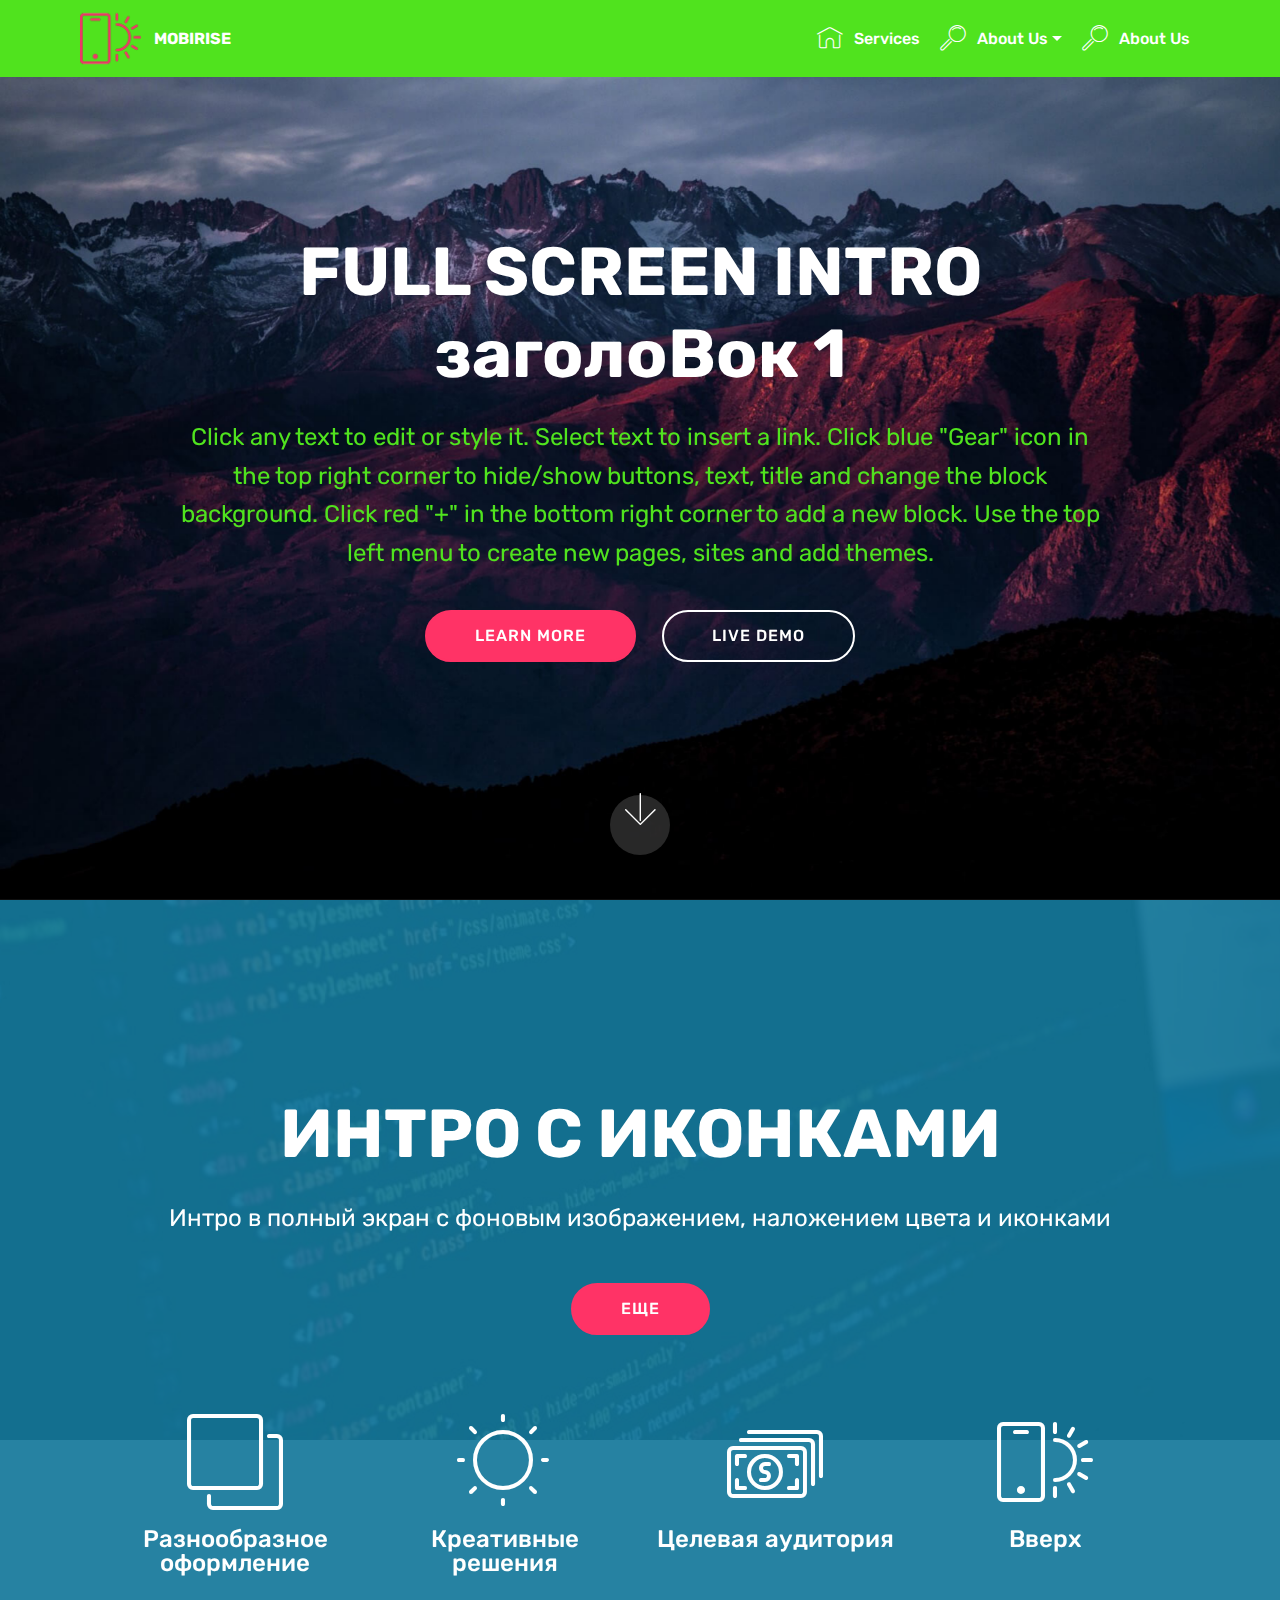
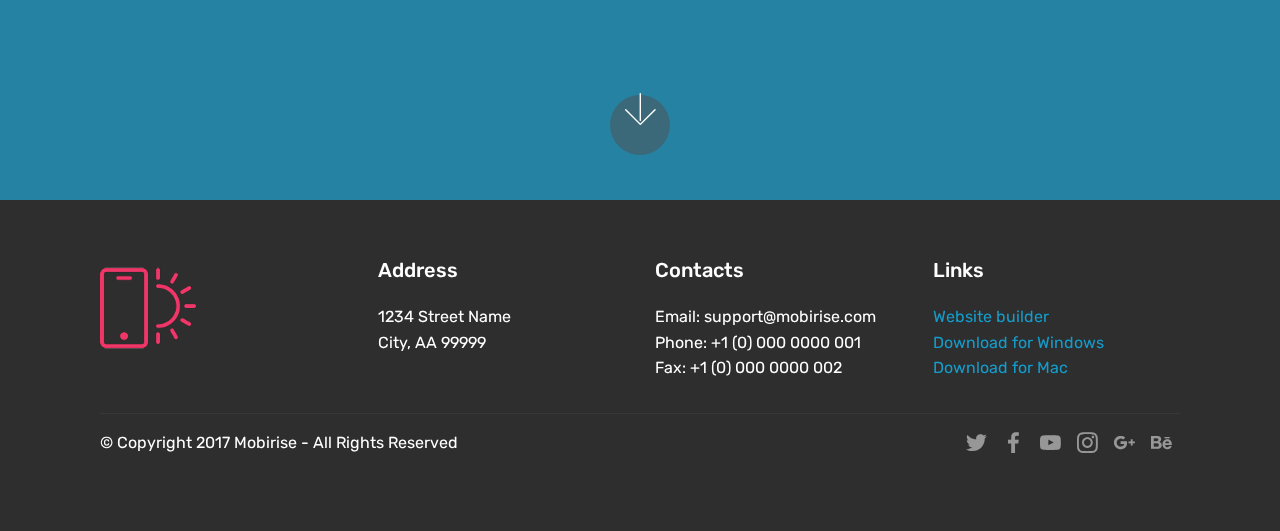
==== commit c67ee1dc: "create github pages" ====
--- a/index.html
+++ b/index.html
@@ -99,6 +99,82 @@
     </div>
 </section>
 
+<section class="header12 cid-qTZszpgi9x mbr-fullscreen mbr-parallax-background" id="header12-b">
+
+    
+
+    <div class="mbr-overlay" style="opacity: 0.9; background-color: rgb(15, 118, 153);">
+    </div>
+
+    <div class="container  ">
+            <div class="media-container">
+                <div class="col-md-12 align-center">
+                    <h1 class="mbr-section-title pb-3 mbr-white mbr-bold mbr-fonts-style display-1">
+                        ИНТРО С ИКОНКАМИ
+                    </h1>
+                    <p class="mbr-text pb-3 mbr-white mbr-fonts-style display-5">
+                        Интро в полный экран с фоновым изображением, наложением цвета и иконками
+                    </p>
+                    <div class="mbr-section-btn align-center py-2">
+                        <a class="btn btn-md btn-secondary display-4" href="https://mobirise.com">ЕЩЕ</a>
+                    </div>
+
+                    <div class="icons-media-container mbr-white">
+                        <div class="card col-12 col-md-6 col-lg-3">
+                            <div class="icon-block">
+                            <a href="https://mobirise.com/">
+                                <span class="mbri-layers mbr-iconfont"></span>
+                            </a>
+                            </div>
+                            <h5 class="mbr-fonts-style display-5">
+                                Разнообразное оформление
+                            </h5>
+                        </div>
+
+                        <div class="card col-12 col-md-6 col-lg-3">
+                            <div class="icon-block">
+                                <a href="https://mobirise.com/">
+                                    <span class="mbri-sun mbr-iconfont"></span>
+                                </a>
+                            </div>
+                            <h5 class="mbr-fonts-style display-5">
+                                Креативные решения
+                            </h5>
+                        </div>
+
+                        <div class="card col-12 col-md-6 col-lg-3">
+                            <div class="icon-block">
+                                <a href="https://mobirise.com/">
+                                    <span class="mbri-cash mbr-iconfont"></span>
+                                </a>
+                            </div>
+                            <h5 class="mbr-fonts-style display-5">
+                                Целевая аудитория
+                            </h5>
+                        </div>
+
+                        <div class="card col-12 col-md-6 col-lg-3">
+                            <div class="icon-block">
+                                <a href="https://mobirise.com/">
+                                    <span class="mbri-mobirise mbr-iconfont"></span>
+                                </a>
+                            </div>
+                            <h5 class="mbr-fonts-style display-5">
+                                Вверх
+                            </h5>
+                        </div>
+                    </div>
+                </div>
+            </div>
+    </div>
+
+    <div class="mbr-arrow hidden-sm-down" aria-hidden="true">
+        <a href="#next">
+            <i class="mbri-down mbr-iconfont"></i>
+        </a>
+    </div>
+</section>
+
 <section class="cid-qTkAaeaxX5" id="footer1-2">
 
     
@@ -200,10 +276,11 @@
   <script src="assets/popper/popper.min.js"></script>
   <script src="assets/tether/tether.min.js"></script>
   <script src="assets/bootstrap/js/bootstrap.min.js"></script>
-  <script src="assets/dropdown/js/script.min.js"></script>
+  <script src="assets/smoothscroll/smooth-scroll.js"></script>
   <script src="assets/touchswipe/jquery.touch-swipe.min.js"></script>
   <script src="assets/parallax/jarallax.min.js"></script>
-  <script src="assets/smoothscroll/smooth-scroll.js"></script>
+  <script src="assets/vimeoplayer/jquery.mb.vimeo_player.js"></script>
+  <script src="assets/dropdown/js/script.min.js"></script>
   <script src="assets/theme/js/script.js"></script>
   
   
--- a/assets/mobirise/css/mbr-additional.css
+++ b/assets/mobirise/css/mbr-additional.css
@@ -1768,6 +1768,32 @@
 .cid-qTkA127IK8 .mbr-section-btn {
   color: #50e31e;
 }
+.cid-qTZszpgi9x {
+  background-image: url("../../../assets/images/03.jpg");
+}
+.cid-qTZszpgi9x .icons-media-container {
+  display: flex;
+  justify-content: center;
+  -webkit-justify-content: center;
+  flex-direction: row;
+  -webkit-flex-direction: row;
+  flex-wrap: wrap;
+  -webkit-flex-wrap: wrap;
+  padding-top: 4rem;
+}
+.cid-qTZszpgi9x .icons-media-container .mbr-iconfont {
+  font-size: 96px;
+  color: #ffffff;
+}
+.cid-qTZszpgi9x .icons-media-container .icon-block {
+  padding-bottom: 1rem;
+}
+.cid-qTZszpgi9x .mbr-text {
+  color: #ffffff;
+}
+.cid-qTZszpgi9x .card {
+  padding-bottom: 1.5rem;
+}
 .cid-qTkAaeaxX5 {
   padding-top: 60px;
   padding-bottom: 60px;
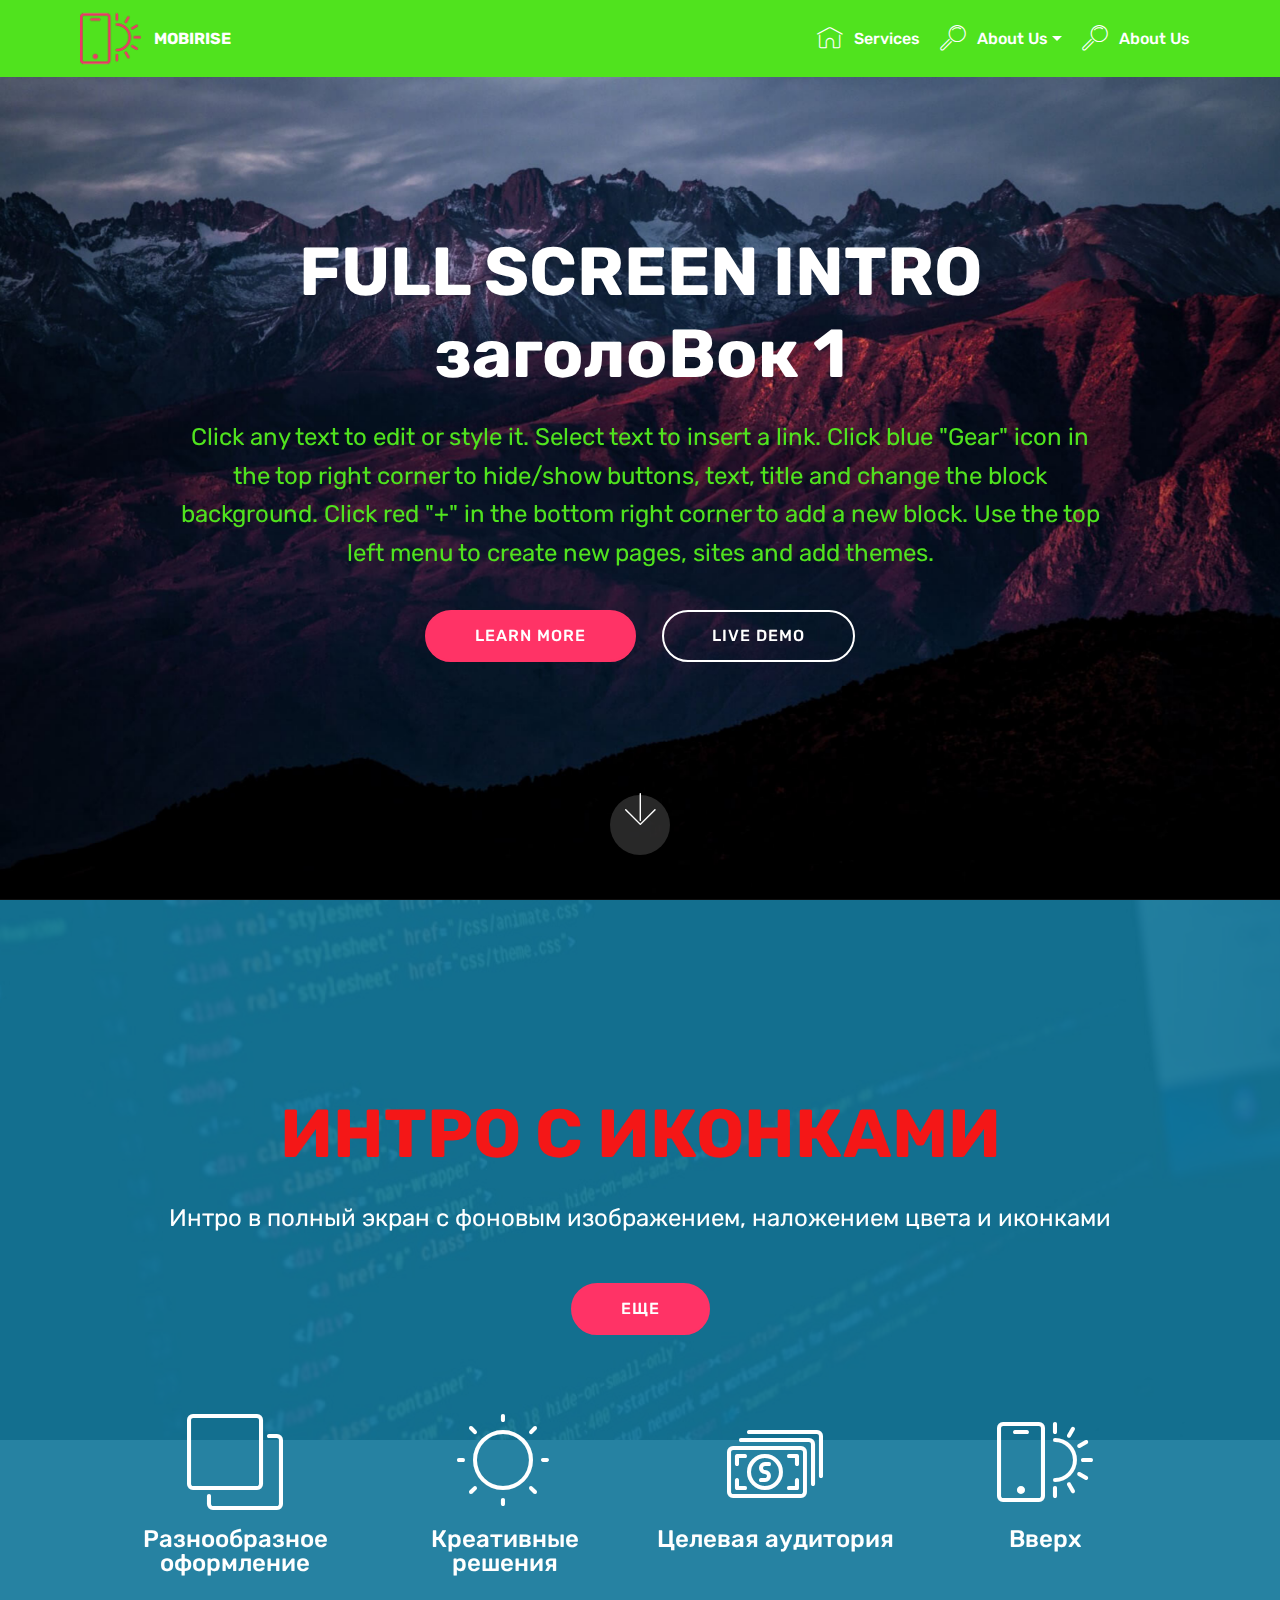
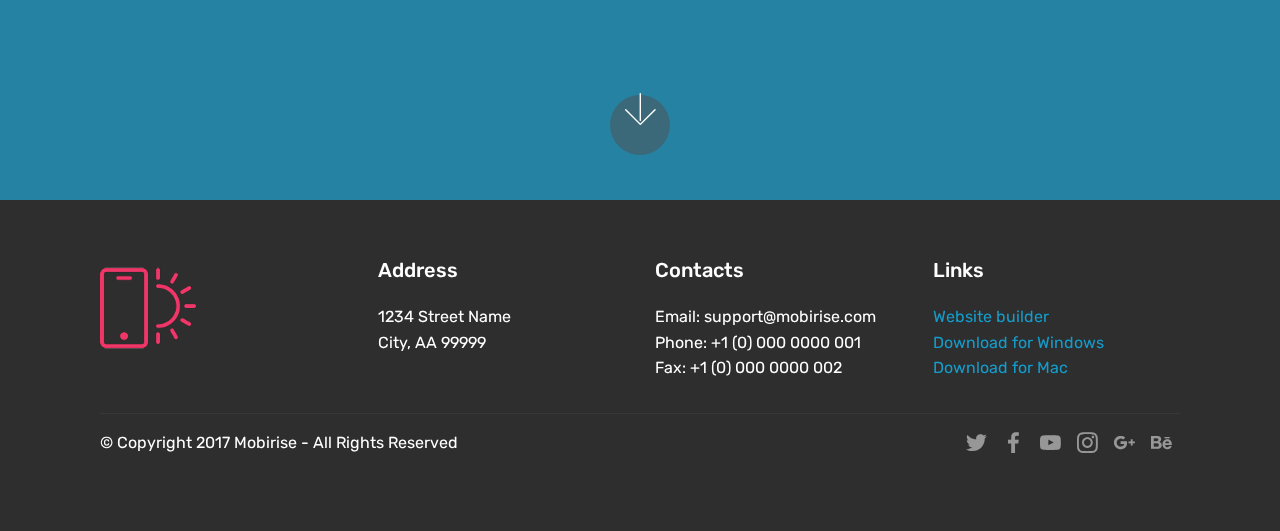
==== commit 39db7014: "create github pages" ====
--- a/index.html
+++ b/index.html
@@ -71,7 +71,7 @@
     </nav>
 </section>
 
-<section class="engine"><a href="https://mobirise.me/v">free html templates</a></section><section class="cid-qTkA127IK8 mbr-fullscreen mbr-parallax-background" id="header2-1">
+<section class="engine"><a href="https://mobirise.me/y">free html site templates</a></section><section class="cid-qTkA127IK8 mbr-fullscreen mbr-parallax-background" id="header2-1">
 
     
 
--- a/assets/mobirise/css/mbr-additional.css
+++ b/assets/mobirise/css/mbr-additional.css
@@ -1794,6 +1794,9 @@
 .cid-qTZszpgi9x .card {
   padding-bottom: 1.5rem;
 }
+.cid-qTZszpgi9x H1 {
+  color: #f41717;
+}
 .cid-qTkAaeaxX5 {
   padding-top: 60px;
   padding-bottom: 60px;
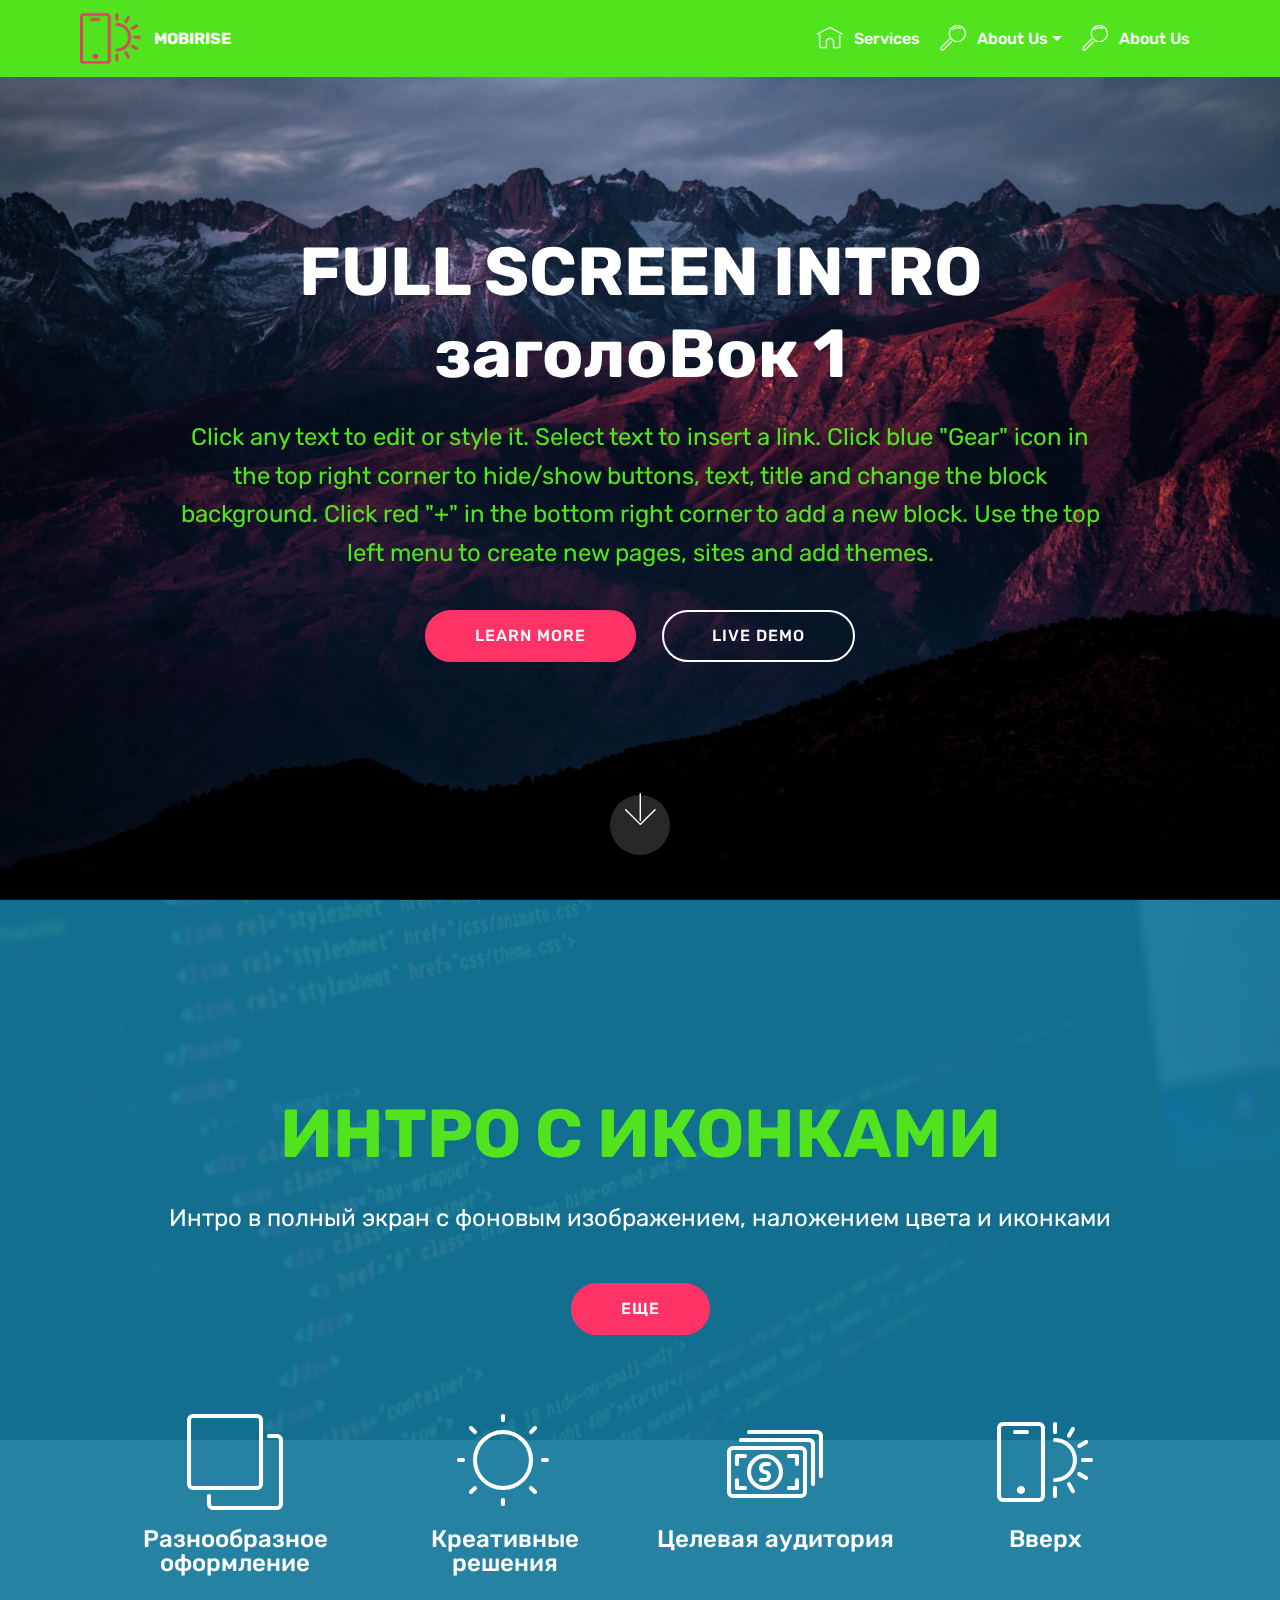
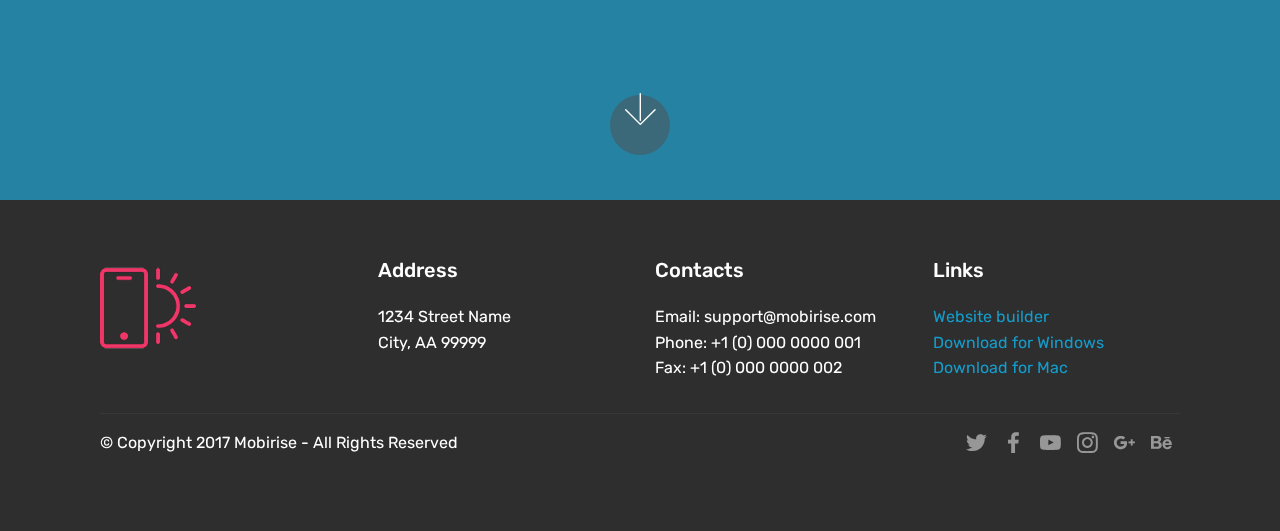
==== commit 0288bb59: "create github pages" ====
--- a/index.html
+++ b/index.html
@@ -71,7 +71,7 @@
     </nav>
 </section>
 
-<section class="engine"><a href="https://mobirise.me/y">free html site templates</a></section><section class="cid-qTkA127IK8 mbr-fullscreen mbr-parallax-background" id="header2-1">
+<section class="engine"><a href="https://mobirise.me/w">free html5 templates</a></section><section class="cid-qTkA127IK8 mbr-fullscreen mbr-parallax-background" id="header2-1">
 
     
 
--- a/assets/mobirise/css/mbr-additional.css
+++ b/assets/mobirise/css/mbr-additional.css
@@ -1795,7 +1795,7 @@
   padding-bottom: 1.5rem;
 }
 .cid-qTZszpgi9x H1 {
-  color: #f41717;
+  color: #50e31e;
 }
 .cid-qTkAaeaxX5 {
   padding-top: 60px;
